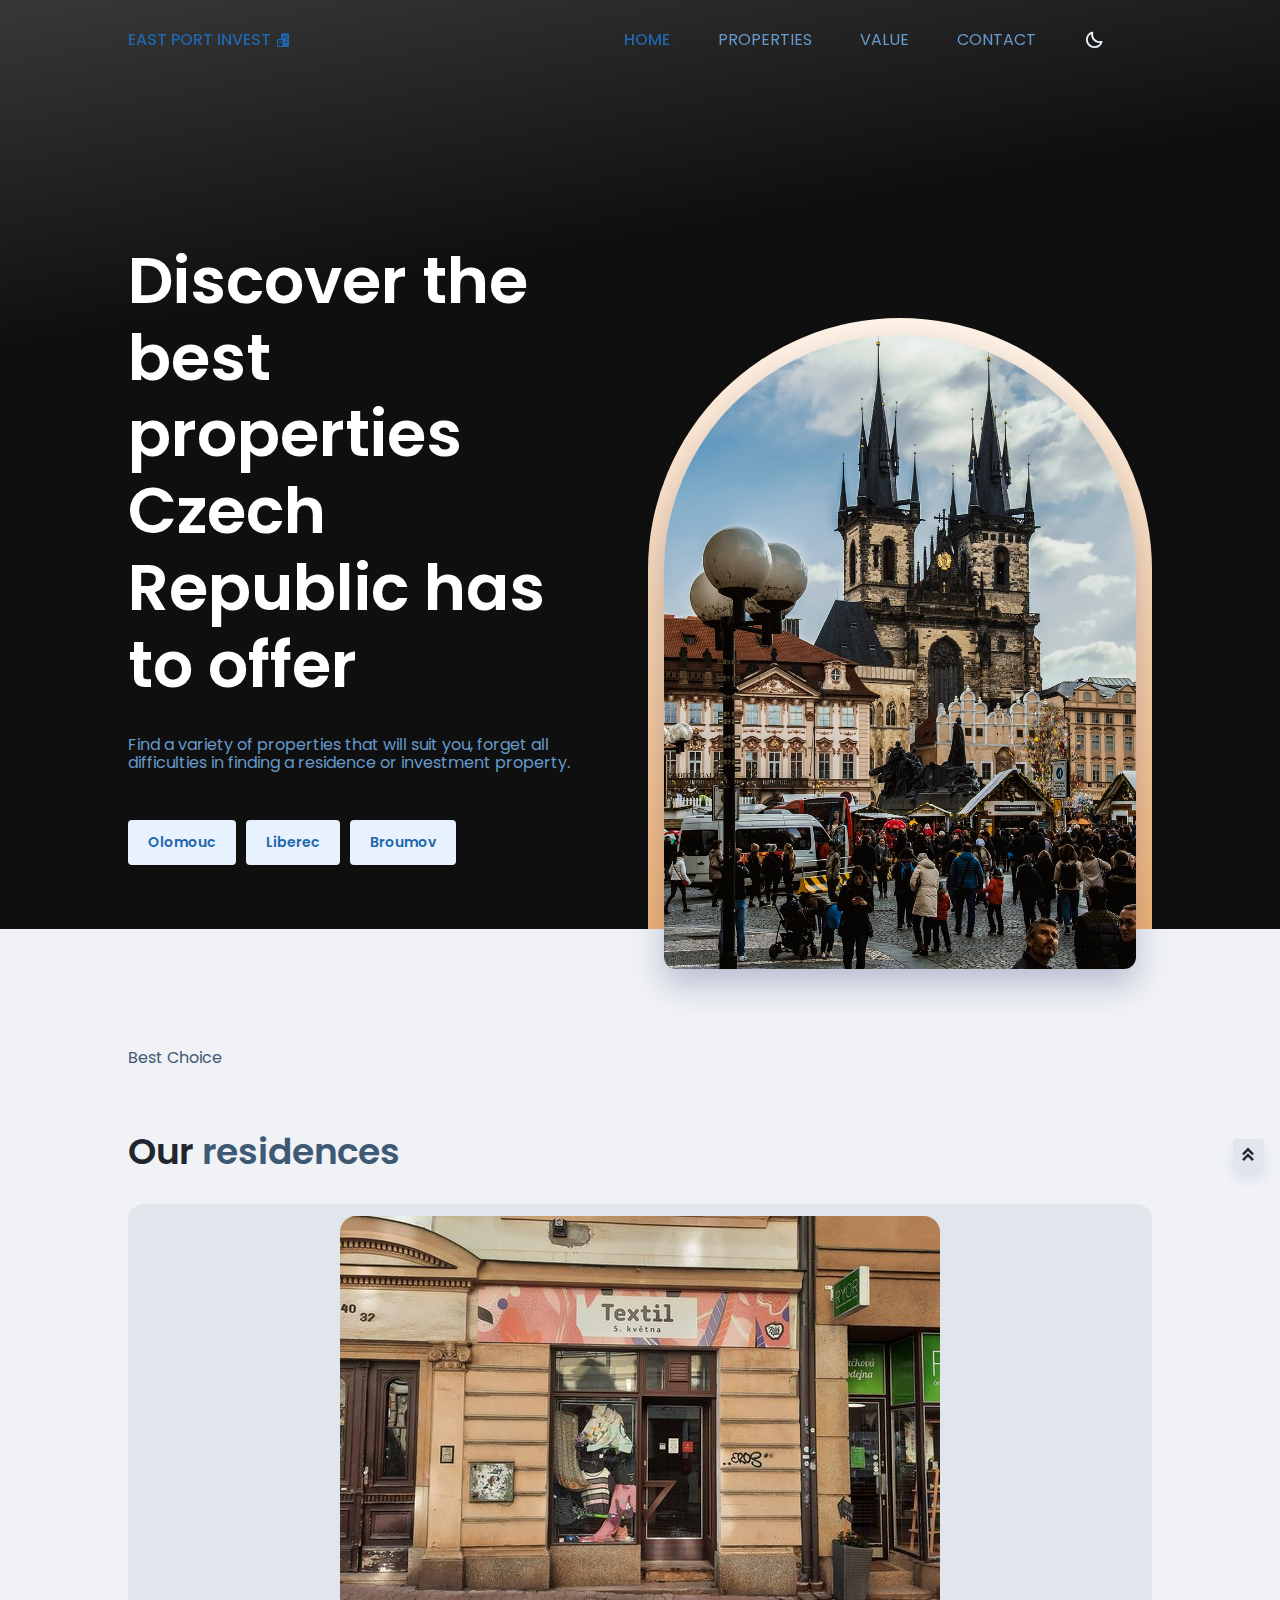
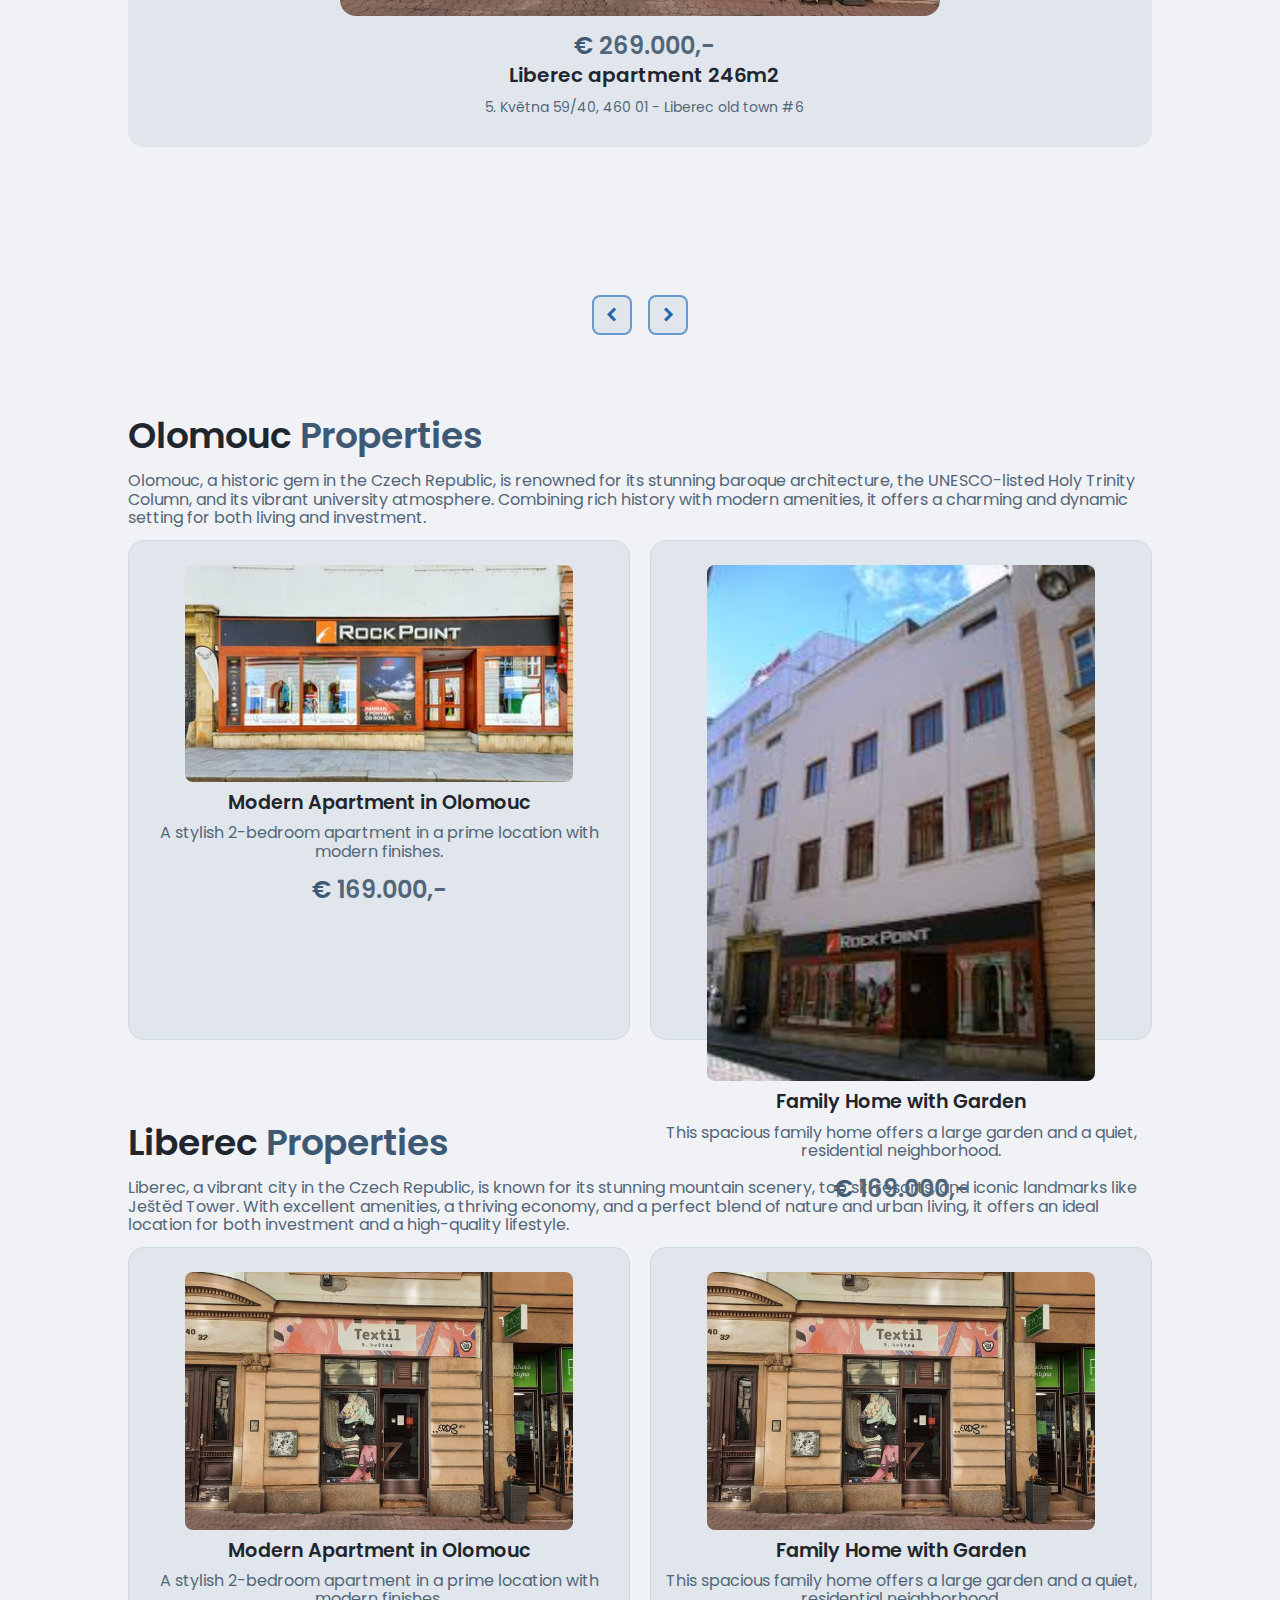
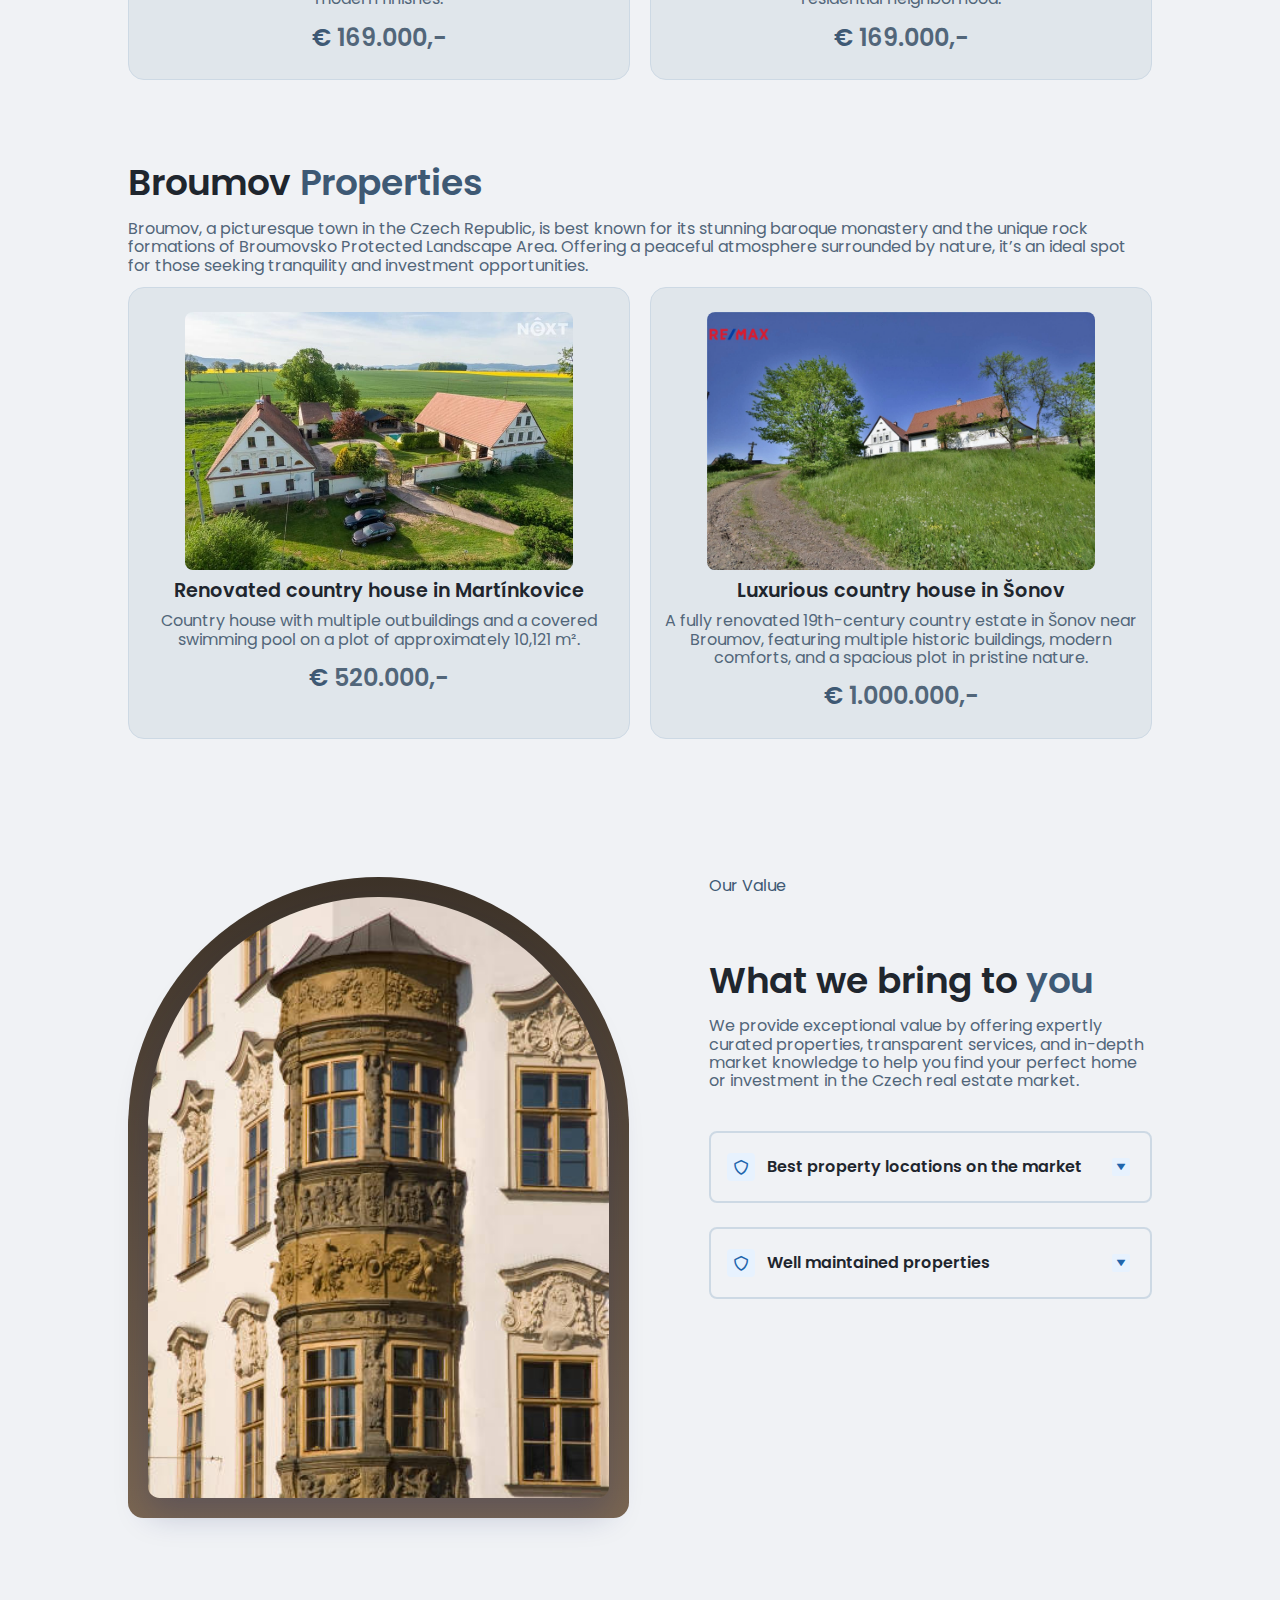
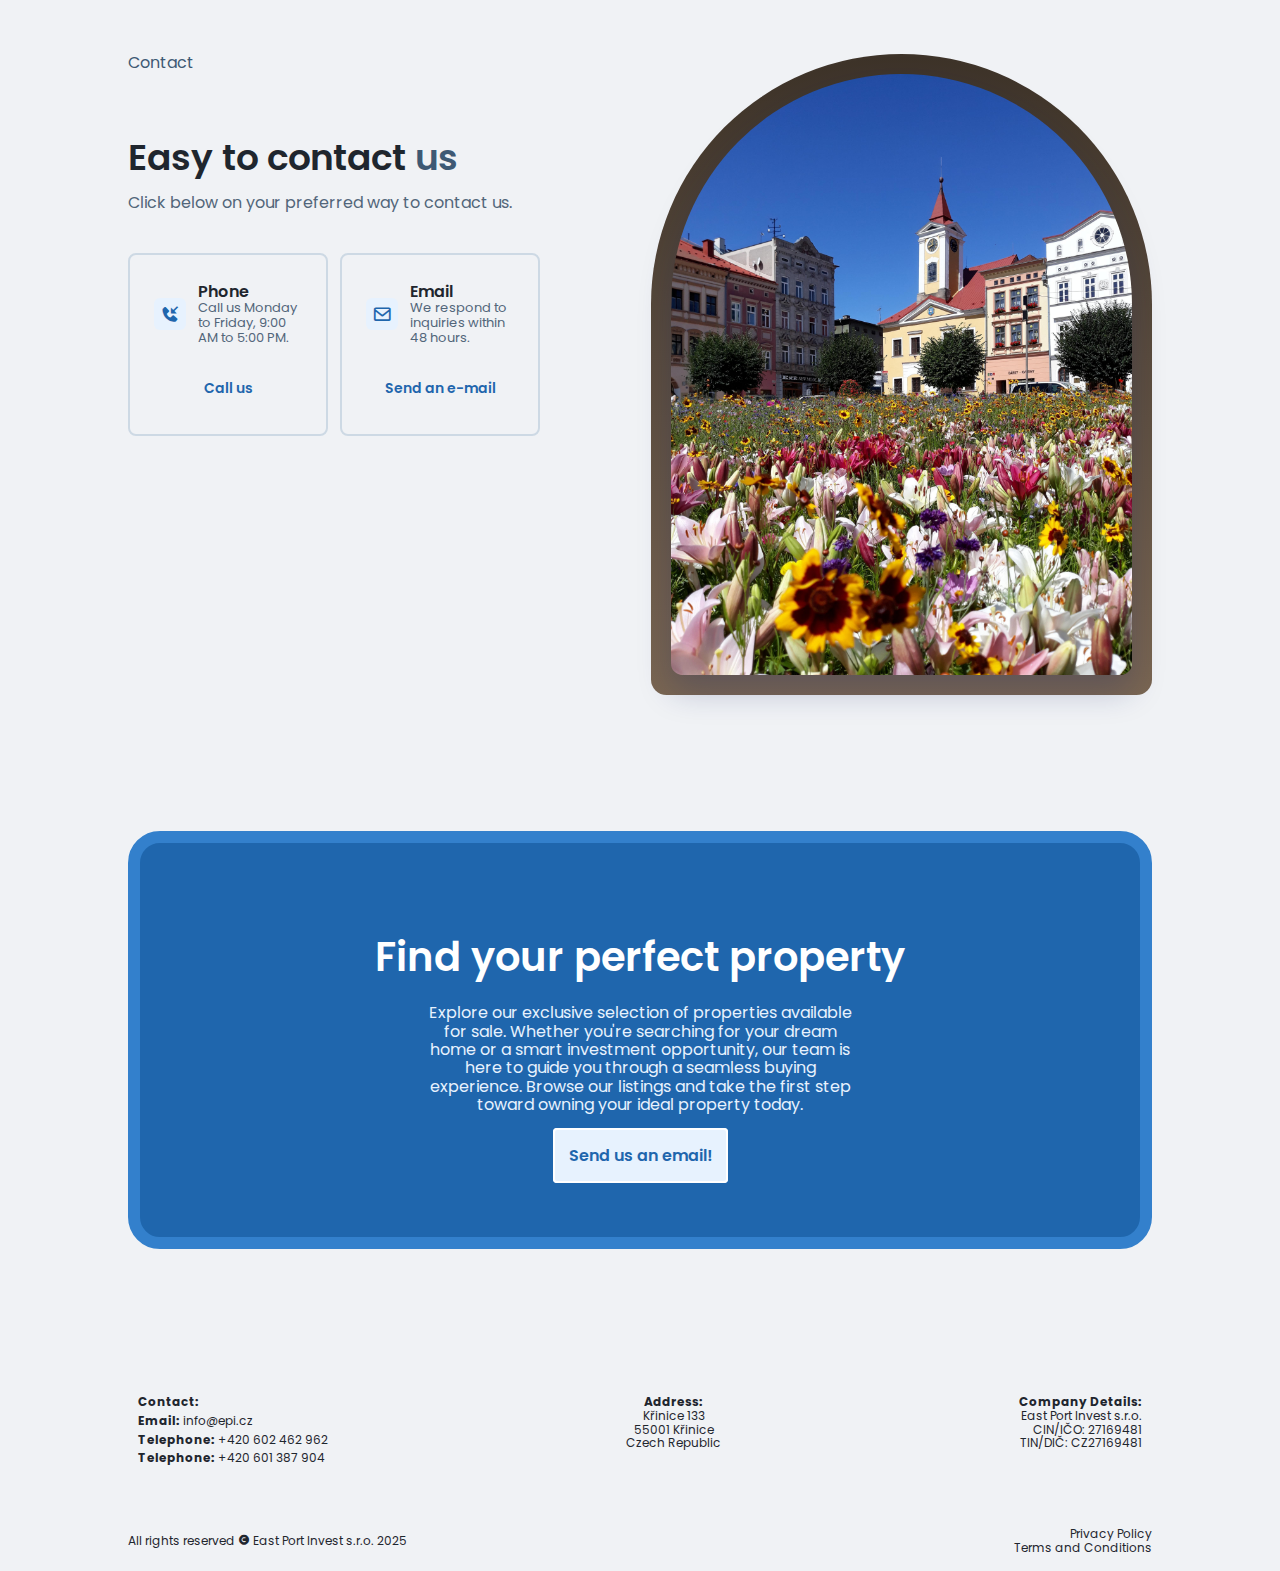
==== index.html @ c3065146 "changed footer" ====
<!DOCTYPE html>
<html lang="en">

<head>
    <meta charset="UTF-8">
    <meta name="viewport" content="width=device-width, initial-scale=1.0">
    <meta http-equiv="X-UA-Compatible" content="ie=edge">
    <meta name="author" content="Danielle Fiene">
    <meta name="description" content="Real estate properties in the Czech Republic.">
    <meta name="keywords" content="real estate, apartments for sale, family homes, commercial properties, Olomouc real estate, Liberec properties, Broumov homes, property listings, buy real estate, property investment, luxury homes, Czech Republic real estate, prime location properties, modern apartments, residential properties">
    <link rel="icon" href="resources/images/favicon.png" type="image/x-icon">
    <link href='https://unpkg.com/boxicons@2.1.4/css/boxicons.min.css' rel='stylesheet'>
    <link rel="stylesheet" href="resources/CSS/swiper.css">
    <link rel="stylesheet" href="https://cdn.jsdelivr.net/npm/swiper@10/swiper-bundle.min.css" />
    <link href="resources/CSS/normalize.css" rel="stylesheet" type="text/css">
    <link rel="stylesheet" href="resources/CSS/style.css" type="text/css">
    <title>East Port Invest s.r.o.</title>
</head>

<body class="">
    <!--header section-->
    <header class="header" id="header">
        <nav class="nav container">
            <a href="" class="nav__logo">East Port Invest<i class='bx bxs-buildings'></i></a>

            <div class="nav__menu">
                <ul class="nav__list">

                    <li class="nav__item">
                        <a href="#home" class="nav__link active-link">
                            <i class='bx bx-home-alt-2'></i>
                            <span>Home</span>
                        </a>
                    </li>

                    <li class="nav__item">
                        <a href="#popular" class="nav__link">
                            <i class='bx bx-building-house'></i>
                            <span>Properties</span>
                        </a>
                    </li>

                    <li class="nav__item">
                        <a href="#value" class="nav__link">
                            <i class='bx bx-star'></i>
                            <span>Value</span>
                        </a>
                    </li>

                    <li class="nav__item">
                        <a href="#contact" class="nav__link">
                            <i class='bx bx-envelope'></i>
                            <span>Contact</span>
                        </a>
                    </li>
                </ul>
            </div>

            <i class="bx bx-moon change-theme" id="theme-button"></i>

        </nav>

    </header>

    <!--main section-->
    <main class="main">
        <!--Home part with nav links-->
        <section class="home section" id="home">
            <div class="home__container container grid">
                <div class="home_data">
                    <h1 class="home__title">
                        Discover the best properties Czech Republic has to offer
                    </h1>
                    <p class="home__description">
                        Find a variety of properties that will suit you, 
                        forget all difficulties in finding a
                        residence or investment property.
                    </p>

                    <!-- Buttons Section -->
                    <div class="home__buttons">
                        <a href="#olomouc-section" class="home__button">Olomouc</a>
                        <a href="#liberec-section" class="home__button">Liberec</a>
                        <a href="#broumov-section" class="home__button">Broumov</a>
                    </div>
                </div>

                <div class="home__images">
                    <div class="home__arch"></div>
                    <div class="home__img">
                        <img src="resources/images/prague.jpg" alt="">
                    </div>
                </div>

            </div>
        </section>

        <!--some real estate-->
        <section class="popular section" id="popular">
            <div class="container">
                <span class="section__subtitle">
                    Best Choice
                </span>
                <h2 class="section__title">
                    Our <span>residences</span>
                </h2>
                <div class="popular__container swiper">
                    <div class="swiper-wrapper">

                        <article class="popular__card swiper-slide">
                            <img class="popular__img" src="resources/images/liberec.jpeg" alt="Liberec apartment">
                            <div class="popular__data">
                                <h2 class="popular__price">
                                    <span>€</span> 269.000,-
                                </h2>
                                <h3 class="popular__title">
                                    Liberec apartment 246m2
                                </h3>
                                <p class="popular__description">
                                    5. Května 59/40, 460 01 - Liberec old town #6
                                </p>
                            </div>
                        </article>

                        <article class="popular__card swiper-slide">
                            <img class="popular__img" src="resources/images/liberec.jpeg" alt="Liberec apartment">
                            <div class="popular__data">
                                <h2 class="popular__price">
                                    <span>€</span>269.000,-
                                </h2>
                                <h3 class="popular__title">
                                    Liberec apartment 246m2
                                </h3>
                                <p class="popular__description">
                                    5. Května 59/40, 460 01 - Liberec old town #9
                                </p>
                            </div>
                        </article>

                        <article class="popular__card swiper-slide">
                            <img class="popular__img" src="resources/images/olomouc aparment.jpg" alt="">
                            <div class="popular__data">
                                <h2 class="popular__price">
                                    <span>€</span> 69.000,-
                                </h2>
                                <h3 class="popular__title">
                                    Olomouc apartment 246m2
                                </h3>
                                <p class="popular__description">
                                    Riegrova 405, 779 00 - Olomouc 9 #23
                                </p>
                            </div>
                        </article>

                        <article class="popular__card swiper-slide">
                            <img class="popular__img" src="resources/images/olomouc store.jpeg" alt="">
                            <div class="popular__data">
                                <h2 class="popular__price">
                                    <span>€</span> 569.000,-
                                </h2>
                                <h3 class="popular__title">
                                    Olomouc commercial property 1246m2
                                </h3>
                                <p class="popular__description">
                                    Riegrova 405, 779 00 - Olomouc 9 #2
                                </p>
                            </div>
                        </article>

                        <article class="popular__card swiper-slide">
                            <img class="popular__img" src="resources/images/Broumov.jpg" alt="">
                            <div class="popular__data">
                                <h2 class="popular__price">
                                    <span>€</span> 169.000,-
                                </h2>
                                <h3 class="popular__title">
                                    Broumov center apartment 146m2
                                </h3>
                                <p class="popular__description">
                                    Malé náměstí 166, 550 01 - Broumov #3
                                </p>
                            </div>
                        </article>

                    </div>
                    <div class="swiper-button-next">
                        <i class='bx bxs-chevron-right'></i>
                    </div>
                    <div class="swiper-button-prev">
                        <i class='bx bxs-chevron-left'></i>
                    </div>
                </div>
            </div>
        </section>

        <!--dedicated section for each location-->
        <section id="olomouc-section" class="city-section">
            <div class="container">
                <h2 class="section__title">
                    Olomouc
                    <span> 
                        Properties
                    </span> 
                </h2>
                <p> Olomouc, a historic gem in the Czech Republic, is renowned for its stunning baroque architecture, 
                    the UNESCO-listed Holy Trinity Column, and its vibrant university atmosphere. 
                    Combining rich history with modern amenities, it offers a charming and dynamic setting for both living and investment.</p>
                
                <div class="property-list">
                    <div class="property-item">
                        <img src="resources/images/olomouc store.jpeg" alt="Property 1">
                        <div class="property-info">
                            <h3 class="popular__title">Modern Apartment in Olomouc</h3>
                            <p >A stylish 2-bedroom apartment in a prime location with modern finishes.</p>
                            <h2 class="popular__price">
                                <span>€</span> 169.000,-
                            </h2>
                        </div>
                    </div>
        
                    <div class="property-item">
                        <img src="resources/images/olomouc aparment.jpg" alt="Property 2">
                        <div class="property-info">
                            <h3 class="popular__title">Family Home with Garden</h3>
                            <p>This spacious family home offers a large garden and a quiet, residential neighborhood.</p>
                            <h2 class="popular__price">
                                <span>€</span> 169.000,-
                            </h2>
                        </div>
                    </div>
                    
                    <!-- More property items -->
                </div>
            </div>
        </section>
        <br>
        <section id="liberec-section" class="city-section">
            <div class="container">
                <h2 class="section__title">
                    Liberec
                    <span> 
                        Properties
                    </span> 
                </h2>
                <p>Liberec, a vibrant city in the Czech Republic, is known for its stunning mountain scenery, top ski resorts, 
                    and iconic landmarks like Ještěd Tower. With excellent amenities, a thriving economy, 
                    and a perfect blend of nature and urban living, it offers an ideal location for both investment and a high-quality lifestyle.</p>
                <div class="property-list">
                    <div class="property-item">
                        <img src="resources/images/liberec.jpeg" alt="Property 1">
                        <div class="property-info">
                            <h3 class="popular__title">Modern Apartment in Olomouc</h3>
                            <p>A stylish 2-bedroom apartment in a prime location with modern finishes.</p>
                            <h2 class="popular__price">
                                <span>€</span> 169.000,-
                            </h2>
                        </div>
                    </div>
        
                    <div class="property-item">
                        <img src="resources/images/liberec.jpeg" alt="Property 2">
                        <div class="property-info">
                            <h3 class="popular__title">Family Home with Garden</h3>
                            <p>This spacious family home offers a large garden and a quiet, residential neighborhood.</p>
                            <h2 class="popular__price">
                                <span>€</span> 169.000,-
                            </h2>
                        </div>
                    </div>
                    
                    <!-- More property items -->
                </div>
            </div>
        </section>
        
        <br>
        <section id="broumov-section" class="city-section">
            <div class="container">
                <h2 class="section__title">
                    Broumov
                    <span> 
                        Properties
                    </span> 
                </h2>
                <p>Broumov, a picturesque town in the Czech Republic, is best known for its stunning baroque monastery and the unique rock formations of Broumovsko Protected Landscape Area. Offering a peaceful atmosphere surrounded by nature, it’s an ideal spot for those seeking tranquility and investment opportunities.</p>
                <div class="property-list">
                    <a href="martinkovice.html" target="_blank" class="property-item" id="item-link">
                        <img src="resources/images/Martinkovice1.jpg" alt="Country house for sale in Martínkovice">
                        <div class="property-info">
                            <h3 class="popular__title">Renovated country house in Martínkovice</h3>
                            <p>Country house with multiple outbuildings and a covered swimming pool on a plot of approximately 10,121 m².</p>
                            <h2 class="popular__price">
                                <span>€</span> 520.000,-
                            </h2>
                        </div>
                    </a>
        
                    <a href="#" target="_blank" class="property-item" id="item-link">
                        <img src="resources/images/sonov 1.webp" alt="Country house for sale in Šonov">
                        <div class="property-info">
                            <h3 class="popular__title">Luxurious country house in Šonov</h3>
                            <p>A fully renovated 19th-century country estate in Šonov near Broumov, featuring multiple historic buildings, modern comforts, and a spacious plot in pristine nature.</p>
                            <h2 class="popular__price">
                                <span>€</span> 1.000.000,-
                            </h2>
                        </div>
                    </a>
                    
                    <!-- More property items -->
                </div>
            </div>
        </section>
        

        <br>
        <!--value-->
        <section class="value section" id="value">
            <div class="value__container container grid">
                <div class="value__images">
                    <div class="value__arch">
                        <div class="value__img">
                            <img src="resources/images/Oriel window.jpg" alt="">
                        </div>
                    </div>
                </div>

                <div class="value__content">
                    <div class="value__data">
                        <span class="section__subtitle">Our Value</span>
                        <h2 class="section__title">What we bring to <span>you</span></h2>
                        <p class="value__description">
                            We provide exceptional value by offering expertly curated properties, 
                            transparent services, and in-depth market knowledge to help you find your perfect 
                            home or investment in the Czech real estate market.
                        </p>
                    </div>

                    <div class="value__accordion">

                        <div class="value__accordion-item">
                            <header class="value__accordion-header">
                                <i class='bx bx-shield value__accordion-icon'></i>
                                <h3 class="value__accordion-title">
                                    Best property locations on the market
                                </h3>
                                <div class="value__accordion-arrow">
                                    <i class='bx bxs-down-arrow'></i>
                                </div>
                            </header>

                            <div class="value__accordion-content">
                                <p class="value__accordion-description">
                                    All our properties are located close to the city center on premium locations
                                    where you will find everything you need
                                </p>
                            </div>
                        </div>

                        <div class="value__accordion-item">
                            <header class="value__accordion-header">
                                <i class='bx bx-shield value__accordion-icon'></i>
                                <h3 class="value__accordion-title">
                                    Well maintained properties
                                </h3>
                                <div class="value__accordion-arrow">
                                    <i class='bx bxs-down-arrow'></i>
                                </div>
                            </header>

                            <div class="value__accordion-content">
                                <p class="value__accordion-description">
                                    Well-maintained properties offering prime value and modern comfort, 
                                    perfect for your next real estate investment!
                                </p>
                            </div>
                        </div>
                    </div>

                </div>

            </div>
        </section>

        <!--contact section -->
        <section class="contact section" id="contact">
            <div class="contact__container container grid">
                <div class="contact__images">
                    <div class="contact__arch">

                    </div>

                    <div class="contact__img">
                        <img src="resources/images/Broumov summer.jpg" alt="">
                    </div>
                </div>

                <div class="contact__content">
                    <div class="contact__data">
                        <span class="section__subtitle">Contact</span>
                        <h2 class="section__title">
                            Easy to contact <span>us</span>
                        </h2>
                        <p class="contact__description">
                            Click below on your preferred way to contact us.
                        </p>
                    </div>

                    <div class="contact__card">
                        <div class="contact__card-box">
                            <div class="contact__card-info">
                                <i class='bx bxs-phone-incoming'></i>
                                <div>
                                    <h3 class="contact__card-title">
                                        Phone
                                    </h3>

                                    <p class="contact__card-description">
                                        Call us Monday to Friday, 9:00 AM to 5:00 PM.
                                    </p>
                                </div>
                            </div>
                            <a href="tel:+420602462962" class="contact__card-button">Call us</a>
                        </div>
                        <div class="contact__card-box">
                            <div class="contact__card-info">
                                <i class='bx bx-envelope'></i>
                                <div>
                                    <h3 class="contact__card-title">
                                        Email
                                    </h3>

                                    <p class="contact__card-description">
                                        We respond to inquiries within 48 hours.
                                    </p>
                                </div>
                            </div>
                                <a href="mailto:kerestesi.strakapoud@seznam.cz" class="contact__card-button">Send an e-mail</a>
                        </div>
                    </div>
                </div>
            </div>
        </section>

        <!--subsribe or call to action button-->
        <section class="subscribe section">
            <div class="subscribe__container container">
                <h1 class="subscribe__title">
                    Find your perfect property
                </h1>
                <p class="subscribe__description">
                    Explore our exclusive selection of properties available for sale. 
                    Whether you're searching for your dream home or a smart investment opportunity, 
                    our team is here to guide you through a seamless buying experience. 
                    Browse our listings and take the first step toward owning your ideal property today. </p>
                <a href="mailto:kerestesi.strakapoud@seznam.cz" class="subscribe__button">
                    Send us an email!
                </a>

            </div>
        </section>
    </main>

            <!--==================== LOGOS ====================-->
            <!-- <section class="logos section">
                <div class="logos__container container grid">
                    <div class="logos__img">
                        <img src="assets/img/logo1.png" alt="">
                    </div>
                    <div class="logos__img">
                        <img src="assets/img/logo2.png" alt="">
                    </div>
                    <div class="logos__img">
                        <img src="assets/img/logo3.png" alt="">
                    </div>
                    <div class="logos__img">
                        <img src="assets/img/logo4.png" alt="">
                    </div>
                </div>
            </section> -->

    <!--footer section-->
  <!--  <footer class="footer section">
        <div class="footer__container container">
            <!-- <div class="links__intro">
                <a href="" class="footer__logo">
                    <i class='bx bxs-building-house bx-flashing' ></i>
                </a>
                <p class="footer__description">
                    Stay in touch
                </p>
            </div> -->

           <!-- <div class="footer__content">

                <div>
                    <h3 class="footer__title">
                        About US
                    </h3>

                    <ul class="footer__links">
                        <li>
                            <a href="" class="footer__link popup-enabled">About Our Company</a>
                        </li>

                        <li>
                            <a href="" class="footer__link popup-enabled">Our Story</a>
                        </li>

                        <li>
                            <a href="" class="footer__link popup-enabled">Testimonials</a>
                        </li>
                    </ul>
                </div>

                <div>
                    <h3 class="footer__title">
                        Features
                    </h3>

                    <ul class="footer__links">
                        <li>
                            <a href="" class="footer__link popup-enabled">Key Features</a>
                        </li>

                        <li>
                            <a href="" class="footer__link popup-enabled">Financing Options</a>
                        </li>

                        <li>
                            <a href="" class="footer__link popup-enabled">Property Management</a>
                        </li>
                    </ul>
                </div>

                <div>
                    <h3 class="footer__title">
                        Our History
                    </h3>

                    <ul class="footer__links">
                        <li>
                            <a href="" class="footer__link popup-enabled">Milestones</a>
                        </li>

                        <li>
                            <a href="" class="footer__link popup-enabled">Partnerships</a>
                        </li>

                        <li>
                            <a href="" class="footer__link popup-enabled">Achievements</a>
                        </li>
                    </ul>
                </div>
            </div>
        </div>

        <div class="social">
            <h3 class="footer__title">
                Follow us
            </h3>

            <ul class="footer__social">
                <a href="" class="footer__social-link popup-enabled" target="_blank">
                    <i class='bx bxl-twitter'></i>
                </a>
                <a href="" class="footer__social-link popup-enabled" target="_blank">
                    <i class='bx bxl-facebook-circle'></i>
                </a>
                <a href="" class="footer__social-link popup-enabled" target="_blank">
                    <i class='bx bxl-pinterest'></i>
                </a>
                <a href="" class="footer__social-link popup-enabled" target="_blank">
                    <i class='bx bxl-instagram-alt'></i>
                </a>
            </ul>
        </div>

        <div class="footer__info container">
            <span class="footer__copy">
                All rights reserved <i class='bx bxs-copyright'></i> East Port Invest s.r.o. 2025
            </span>

            <div class="footer__privacy">
                <a href="#" class='popup-enabled'>Terms & conditions</a>
                <a href="#" class='popup-enabled'>Privacy Policy</a>
            </div>
        </div>

    </footer>
-->

    <!-- Footer Section -->
<footer class="footer section container">
    <div class="footer__info">
        <!-- Left Column: Contact Info -->
        <div class="footer__left">
            <span class="footer__copy"><strong>Contact:</strong><br>
            <a href="mailto:info@epi.cz"><strong>Email:</strong> info@epi.cz</a>
            <a href="tel:+420602462962"><strong>Telephone:</strong> +420 602 462 962</a>
            <a href="tel:+420601387904"><strong>Telephone:</strong> +420 601 387 904</a>
            </span>
        </div>

        <!-- Center Column: Address -->
        <div class="footer__center">
            <span class="footer__company"><strong>Address:</strong><br>
                Křinice 133<br>
                55001 Křinice<br>
                Czech Republic<br>
            </span>
        </div>

        <!-- Right Column: Company Details -->
        <div class="footer__right">
            <span class="footer__company"><strong>Company Details:</strong><br>
                East Port Invest s.r.o.<br>
                CIN/IČO: 27169481<br>
                TIN/DIČ: CZ27169481<br>
            </span>
        </div>
    </div>

    <!-- Footer Legal Links -->
    <div class="footer__legal-links">
        <span class="footer__copyright">
            All rights reserved <i class='bx bxs-copyright'></i> East Port Invest s.r.o. 2025
        </span>
        <div class="footer__legal-links-right">
            <a href="./resources/PDF/Privacy Policy EPI.pdf" target="_blank">Privacy Policy</a> 
            <a href="./resources/PDF/Terms and Conditions EPI.pdf" target="_blank">Terms and Conditions</a>
        </div>
    </div>
</footer>

    <!-- scroll thing to go up -->
    <a href="" class="scrollup" id="scroll-up">
        <i class='bx bxs-chevrons-up'></i>
    </a>

    <!-- revealing the scroll -->
    <script src=""></script>

    <!-- swiper bundle-->
    <script src="resources/JS/swiper.js"></script>

    <script src="https://cdn.jsdelivr.net/npm/swiper@10/swiper-bundle.min.js"></script>


    <!--js-->
    <script src="resources/JS/main.js"></script>
</body>

</html>
---- resources/CSS/style.css ----
/*=============== GOOGLE FONTS ===============*/
@import url("https://fonts.googleapis.com/css2?family=Poppins:wght@400;500;600&display=swap");

/*=============== VARIABLES CSS ===============*/
:root {
  --header-height: 3.5rem;

  --first-color: hsl(210, 70%, 40%); /* Deep blue for trust and professionalism */
  --first-color-alt: hsl(210, 70%, 30%); /* Darker blue for contrast */
  --first-color-light: hsl(210, 60%, 50%); /* Softer blue for accents */
  --first-color-lighten: hsl(210, 90%, 95%); /* Very light blue for background highlights */
  --second-color: hsl(210, 30%, 35%); /* Warm neutral for balance */
  --title-color: hsl(210, 20%, 15%); /* Strong, dark text for readability */
  --text-color: hsl(210, 20%, 40%); /* Muted text color for balance */
  --text-color-light: hsl(210, 50%, 60%); /* Softer blue for secondary text */
  --border-color: hsl(210, 30%, 85%); /* Subtle contrast for dividers */
  --body-color: hsl(210, 20%, 95%); /* Soft background for a clean layout */
  --container-color: hsl(210, 20%, 90%); /* Light neutral for sections */


  /*========== Font and typography ==========*/
  /*.5rem = 8px | 1rem = 16px ...*/
  --body-font: 'Poppins', sans-serif;
  --biggest-font-size: 2.25rem;
  --h1-font-size: 1.5rem;
  --h2-font-size: 1.25rem;
  --h3-font-size: 1rem;
  --normal-font-size: .938rem;
  --small-font-size: .813rem;
  --smaller-font-size: .75rem;

  /*========== Font weight ==========*/
  --font-medium: 500;
  --font-semi-bold: 600;

  /*========== z index ==========*/
  --z-tooltip: 10;
  --z-fixed: 100;
}

/* Responsive typography */
@media screen and (min-width: 1024px) {
  :root {
    --biggest-font-size: 4rem;
    --h1-font-size: 2.25rem;
    --h2-font-size: 1.5rem;
    --h3-font-size: 1.25rem;
    --normal-font-size: 1rem;
    --small-font-size: .875rem;
    --smaller-font-size: .813rem;
  }
}

/*=============== BASE ===============*/
* {
  box-sizing: border-box;
  padding: 0;
  margin: 0;
}

html {
  scroll-behavior: smooth;
}

body {
  font-family: var(--body-font);
  font-size: var(--normal-font-size);
  background-color: var(--body-color);
  color: var(--text-color);
  transition: 3s;
}

h1,
h2,
h3 {
  color: var(--title-color);
  font-weight: var(--font-semi-bold);
}

ul {
  list-style: none;
}

a {
  text-decoration: none;
  transition: .3s;
}

a:hover {
  text-decoration: underline;
}

img {
  max-width: 100%;
  height: auto;
}

input,
button {
  font-family: var(--body-font);
  outline: none;
  border: none;
}

/*=============== THEME ===============*/
.change-theme {
  font-size: 1.25rem;
  color: #fff;
  cursor: pointer;
  transition: .3s;
}

.change-theme:hover {
  color: var(--first-color);
}

/*========== Variables Dark theme ==========*/
body.dark-theme {

  --first-color: hsl(210, 70%, 55%); /* Vibrant blue for contrast */
  --second-color: hsl(210, 30%, 35%); /* Muted deep blue for accents */
  --title-color: hsl(210, 10%, 90%); /* Light text for readability */
  --text-color: hsl(210, 10%, 65%); /* Softer muted text */
  --border-color: hsl(210, 15%, 25%); /* Subtle border contrast */
  --body-color: hsl(210, 12%, 10%); /* Deep, modern dark background */
  --container-color: hsl(210, 15%, 14%); /* Slightly lighter than body for sections */


}

/*========== 
    Color changes in some parts of 
    the website, in dark theme 
==========*/

.dark-theme .home__search,
.dark-theme .swiper-button-prev {
  border: 3px solid var(--second-color);
}
.dark-theme .swiper-button-next {
  border: 3px solid var(--second-color);
}

.dark-theme .swiper-button-prev:hover {
  color: #fff;
  border: 3px solid var(--first-color);
}

.dark-theme .swiper-button-next:hover {
  color: #fff;
  border: 3px solid var(--first-color);
}

.dark-theme #theme-button.bx-sun {
  color: #FDB813;
}

body:not(.dark-theme) #theme-button.bx-moon {
  color: #eaf4fc;
}

.dark-theme .home__arch,
.dark-theme .value__arch,
.dark-theme .contact__arch {
  background: linear-gradient(180deg, hsl(30, 20%, 20%) 0%, hsl(30, 20%, 40%) 100%);  
}

.dark-theme .nav__menu,
.dark-theme .home__img,
.dark-theme .popular__card:hover,
.dark-theme .value__img,
.dark-theme .accordion-open,
.dark-theme .accordion-open .value__accordion-icon,
.dark-theme .accordion-open .value__accordion-arrow,
.dark-theme .contact__img,
.dark-theme .contact__card-box:hover,
.dark-theme .scrollup {
  box-shadow: none;
}

.dark-theme .value__arch,
.dark-theme .value__accordion-icon,
.dark-theme .value__accordion-arrow,
.dark-theme .contact__arch,
.dark-theme .contact__card i,
.dark-theme .contact__card-button,
.dark-theme .subscribe__container {
  background-color: var(--container-color);
}

.dark-theme .subscribe__container {
  border: 6px solid var(--border-color);
}

.dark-theme .subscribe__description {
  color: var(--text-color);
}

.dark-theme::-webkit-scrollbar {
  background-color: hsl(228, 4%, 15%);
}

.dark-theme::-webkit-scrollbar-thumb {
  background-color: hsl(228, 4%, 25%);
}

.dark-theme::-webkit-scrollbar-thumb:hover {
  background-color: hsl(228, 4%, 35%);
}

/*=============== REUSABLE CSS CLASSES ===============*/
.container {
  max-width: 1024px;
  margin-left: 1.5rem;
  margin-right: 1.5rem;
}

.grid {
  display: grid;
}

.section {
  padding: 4.5rem 0 2rem;
}

.section__title {
  font-size: var(--h2-font-size);
  margin-bottom: 1rem;
  margin-top: 4rem;
}

.section__title span {
  color: var(--second-color);
}

.section__subtitle {
  display: block;
  font-size: var(--small-font-size);
  color: var(--second-color);
}

.main {
  overflow: hidden;
}

/*=============== HEADER & NAV ===============*/
.header {
  position: fixed;
  top: 0;
  left: 0;
  width: 100%;
  background: transparent;
  z-index: var(--z-fixed);
  transition: .4s;
}

nav {
  height: var(--header-height);
  display: flex;
  justify-content: space-between;
  align-items: center;
  text-transform: uppercase;
}

.nav__logo {
  color: var(--first-color);
  display: inline-flex;
  align-items: center;
  column-gap: .25rem;
  font-weight: var(--font-medium);
  transition: .3s;
}

.nav__logo i {
  font-size: 1rem;
}

.nav__logo:hover {
  text-decoration: none;
}

@media screen and (max-width:1023px) {
  .nav__menu {
    position: fixed;
    bottom: 2rem;
    background-color: var(--container-color);
    box-shadow: 0 8px 24px hsla(228, 66%, 45%, .15);
    width: 90%;
    left: 0;
    right: 0;
    margin: 0 auto;
    padding: 1.3rem 3rem;
    border-radius: 1.25rem;
    transition: .4s;
  }

  .nav__list {
    display: flex;
    justify-content: space-between;
    align-items: center;
  }

  .nav__link {
    color: var(--text-color);
    display: flex;
    padding: 0.5rem;
    border-radius: 50%;
  }

  .nav__link i {
    font-size: 1.25rem;
  }

  .nav__link span {
    display: none;
  }
}

/* Change background header */
/*
.scroll-header {
  background-color: var(--body-color);
  box-shadow: 0 1px 4px hsla(228, 4%, 15%, .1);
}

.scroll-header .nav__logo {
  color: var(--first-color);
}

.scroll-header .change-theme {
  color: var(--title-color);
}
  */

/* Active link */
.active-link {
  background: linear-gradient(101deg, hsl(30, 70%, 53%), hsl(30, 70%, 47%));
  color: #fff;
  box-shadow: 0 4px 8px hsla(228, 66%, 45%, .25);
}

/*=============== HOME ===============*/
.home {
  background: linear-gradient(170deg, hsl(0, 0%, 22%) 0%, hsl(0, 0%, 6%)30%);
  padding-bottom: 0;
}

.home__container {
  padding-top: 4rem;
  padding-bottom: 4rem;
  row-gap: 3.5rem;
}

.home__title,
.home__value-number {
  color: #fff;
}

.home__title {
  font-size: var(--biggest-font-size);
  line-height: 120%;
  margin-bottom: 1.25rem;
}

.home__description {
  color: var(--text-color-light);
  margin-bottom: 2rem;
}
/*
.home__search {
  background-color: var(--body-color);
  padding: .35rem .35rem .35rem .75rem;
  display: flex;
  align-items: center;
  border-radius: 0.75rem;
  border: 3px solid var(--text-color-light);
  margin-bottom: 2rem;
}

.home__search i {
  font-size: 1.25rem;
  color: var(--first-color);
}

.home__search-input {
  width: 90%;
  background-color: var(--body-color);
  color: var(--text-color);
  margin: 0 .5rem;
}

.home__search-input::placeholder {
  color: var(--text-color-light);
}

.home__value {
  display: flex;
  column-gap: 2.5rem;
}

.home__value-number {
  font-size: var(--h1-font-size);
  font-weight: var(--font-medium);
}

.home__value-number span {
  color: var(--second-color);
}

.home__value-description {
  display: flex;
  color: var(--text-color-light);
  font-size: var(--smaller-font-size);
}
  */

  /* Home Buttons Section */
.home__buttons {
  display: flex;
  gap: 10px; /* Space between buttons */
  margin-top: 20px; /* Space from the title and description */
}

.home__button {
  display: flex;
  align-items: center;
  font-size: var(--small-font-size);
  padding: 14px 20px;
  border-radius: .25rem;
  background: var(--first-color-lighten);
  color: var(--first-color);
  font-weight: var(--font-semi-bold);
  box-shadow: none;
  transition: all .4s ease;
  justify-content: center;
  border: none;
  cursor: pointer;
}

.home__button:hover {
  background-color: var(--first-color);
  color: #fff;
  text-decoration: none;
}

.home__button:focus {
  outline: none;
}

.home__images {
  position: relative;
  display: flex;
  justify-content: center;
  bottom: -4rem;
}

.home__arch {
  width: 265px;
  height: 284px;
  background: linear-gradient(180deg, hsl(30, 90%, 95%) 0%, hsl(30, 80%, 70%) 100%);
  border-radius: 135px 135px 0 0;
}

.home__img {
  position: absolute;
  width: 250px;
  height: 300px;
  overflow: hidden;
  border-radius: 125px 125px 12px 12px;
  display: inline-flex;
  align-items: flex-end;
  bottom: -1.5rem;
  box-shadow: 0 16px 32px hsla(228, 66%, 25%, .25);
}

/*=============== BUTTON ===============*/
.button {
  display: inline-block;
  background: linear-gradient(101deg, hsl(30, 70%, 53%), hsl(30, 70%, 47%));
  color: #fff;
  padding: 14px;
  border-radius: 0.5rem;
  font-size: var(--normal-font-size);
  font-weight: var(--font-medium);
  box-shadow: 0 4px 8px hsla(228, 66%, 45%, .25);
  transition: .3s;
  cursor: pointer;
}

.button:hover {
  box-shadow: 0 4px 12px hsla(228, 66%, 25%, .25);
}

/* .nav__button {
  display: none;
} */

/*=============== LOGOS ===============*/
/*
.logos__container {
  padding-top: 2rem; 
  grid-template-columns: repeat(2, 1fr);
  gap: 3rem 2rem;
}

.logos__img {
  text-align: center;
}

.logos__img img {
  height: 60px;
  opacity: .2;
  transition: .3s;
}

.logos__img img:hover {
  opacity: .8;
}*/

/*=============== POPULAR ===============*/
.popular__container {
  padding: 1rem 0 1.5rem;
}

.popular__card {
  display: flex;
  flex-direction: column;
  align-items: center;
  text-align: center;
  width: 290px;
  padding: 1.5rem 0.5rem;
  border-radius: 1rem;
  margin: 0 auto;
  transition: 0.4s;
  background-color: var(--container-color); 
  cursor: pointer;
}

.popular__img {
  border-radius: 1rem;
  margin-bottom: 1rem;
  max-height: 60vh;
}

.popular__data {
  padding: 0 1rem 0 0.5rem;
}

.popular__price {
  font-size: var(--h2-font-size);
  color: var(--text-color);
  margin-bottom: 0.25rem;
  /* text-align: center; */

}

.popular__price span {
  color: var(--second-color);
  
}

.popular__title {
  font-size: var(--h3-font-size);
  margin-bottom: 0.75rem;
  /* text-align: center; */

}

.popular__description {
  /* text-align: center; */
  font-size: var(--small-font-size);
}

.popular__card:hover {
  box-shadow: 0 12px 16px hsla(228, 66%, 45%, .1);
}

/* Swiper class */
.swiper-wrapper {
  margin-bottom: 1.5rem;
}

.swiper-button-prev::after,
.swiper-button-next::after {
  content: '';
}

.swiper-button-next,
.swiper-button-prev {
  top: initial;
  bottom: 0;
  width: initial;
  height: initial;
  background-color: var(--container-color);
  border: 2px solid var(--text-color-light);
  padding: 6px;
  border-radius: .5rem;
  font-size: 1.5rem;
  color: var(--first-color);
  transition: 0.4s;
}

.swiper-button-prev {
  left: calc(50% - 3rem);
}

.swiper-button-next {
  right: calc(50% - 3rem);
}

.swiper-button-next:hover {
  background-color: var(--second-color);
  color: var(--first-color-lighten);
}

.swiper-button-prev:hover {
  background-color: var(--second-color);
  color: var(--first-color-lighten);
}

/* dedicated section for the properties, list */
/* Container for the property items */
.property-list {
  display: flex;
  flex-wrap: wrap; 
  gap: 20px;
  justify-content: space-between;
  margin-top: 0.75rem;
}

/* Each individual property item */
.property-item {
  flex: 1 1 300px;
  max-height: 500px;
  display: flex;
  flex-direction: column;
  align-items: center;
  text-align: center;
  border: 1px solid var(--border-color);
  padding: 1.5rem 0.5rem;
  border-radius: 1rem;
  margin: 0 auto;
  transition: 0.4s;
  background-color: var(--container-color);
}

.property-item:hover {
  box-shadow: 0 12px 16px hsla(228, 66%, 45%, .1);
  cursor: pointer;
}

/* Image styling */
.property-item img {
  width: 80%;
  height: auto;
  border-radius: 8px;
}
 #item-link:hover {
  text-decoration: none;
 }
 

/* Styling for the text inside each property */
.property-info {
  text-align: center;
  margin-top: 10px;
}

.property-info h3 {
  font-size: 1.2em;
  color: var(--title-color);
  margin-bottom: 10px;
}

.property-info p {
  color: var(--text-color);
  font-size: 1em;
  margin-bottom: 15px;
}

.property-info .price {
  font-size: 1.5em;
  font-weight: var(--font-semi-bold);
  color: var(--first-color);
}


/*=============== VALUE ===============*/
.value__container {
  row-gap: 3rem;
}

.value__images {
  position: relative;
  display: flex;
  justify-content: center;
}

.value__arch {
  width: 266px;
  height: 316px;
  background: linear-gradient(180deg, hsl(30, 20%, 20%) 0%, hsl(30, 20%, 40%) 100%);
  border-radius: 135px 135px 16px 16px;
}

.value__img {
  position: absolute;
  width: 250px;
  height: 300px;
  overflow: hidden;
  border-radius: 125px 125px 12px 12px;
  inset: 0;
  margin: auto;
  box-shadow: 0 16px 32px hsla(228, 66%, 25%, .25);
}

.value__description {
  font-size: var(--small-font-size);
  margin-bottom: 2rem;
}

.value__accordion {
  display: grid;
  row-gap: 1.5rem;
}

.value__accordion-item {
  background-color: var(--body-color);
  border: 2px solid var(--border-color);
  border-radius: .5rem;
  padding: 1rem .75rem;
}

.value__accordion-header {
  display: flex;
  align-items: center;
  cursor: pointer;
}

.value__accordion-icon {
  background-color: var(--first-color-lighten);
  padding: 5px;
  border-radius: .25rem;
  font-size: 18px;
  color: var(--first-color);
  margin-right: .75rem;
  transition: .3s;
}

.value__accordion-title {
  font-size: var(--small-font-size);
}

.value__accordion-arrow {
  display: inline-flex;
  background-color: var(--first-color-lighten);
  padding: .25rem;
  color: var(--first-color);
  border-radius: 2px;
  font-size: 10px;
  margin-left: auto;
  transition: .3s;
}

.value__accordion-arrow i {
  transition: .4s;
}

.value__accordion-description {
  font-size: var(--smaller-font-size);
  padding: 1.25rem 2.5rem 0 2.75rem;
}

.value__accordion-content {
  overflow: hidden;
  height: 0;
  transition: all 0.3s ease;
}

.accordion-open {
  box-shadow: 0 12px 32px hsla(228, 66%, 45%, .1);
  transition: .4s;
}

.accordion-open .value__accordion-icon {
  box-shadow: 0 4px 4px hsla(228, 66%, 45%, .1);
}

.accordion-open .value__accordion-arrow {
  box-shadow: 0 2px 4px hsla(228, 66%, 45%, .1);
}

.accordion-open .value__accordion-arrow i {
  transition: 0.3s;
  transition: rotate(-180deg);
}

/*=============== CONTACT ===============*/
.contact__container {
  row-gap: 2rem;
}

.contact__images {
  position: relative;
  display: flex;
  justify-content: center;
}

.contact__arch {
  width: 266px;
  height: 316px;
  background: linear-gradient(180deg, hsl(30, 20%, 20%) 0%, hsl(30, 20%, 40%) 100%);
  border-radius: 135px 135px 16px 16px;
}

.contact__img {
  position: absolute;
  width: 250px;
  height: 300px;
  overflow: hidden;
  border-radius: 125px 125px 12px 12px;
  inset: 0;
  margin: auto;
  box-shadow: 0 16px 32px hsla(228, 66%, 25%, .25);
}

.contact__description {
  font-size: var(--small-font-size);
  margin-bottom: 2.5rem;
}

.contact__card {
  display: grid;
  grid-template-columns: repeat(2, 1fr);
  gap: 1.25rem .75rem;
}

.contact__card-box {
  background-color: var(--body-color);
  border: 2px solid var(--border-color);
  padding: 1.25rem .75rem;
  border-radius: .5rem;
  transition: .3s;
}

.contact__card-info {
  display: flex;
  align-items: center;
  column-gap: .75rem;
  margin-bottom: 1.25rem;
}

.contact__card i {
  padding: 6px;
  background-color: var(--first-color-lighten);
  border-radius: 6px;
  font-size: 1.25rem;
  color: var(--first-color);
}

.contact__card-title {
  font-size: var(--normal-font-size);
}

.contact__card-description {
  font-size: var(--smaller-font-size);
}

.contact__card-button {
  display: flex;
  align-items: center;
  font-size: var(--small-font-size);
  padding: 14px 14px;
  border-radius: .25rem;
  background: var(--body-color);
  color: var(--first-color);
  font-weight: var(--font-semi-bold);
  box-shadow: none;
  transition: all .4s ease;
  justify-content: center;
}

.contact__card-button:hover {
  background-color: var(--first-color);
  color: #fff;
  text-decoration: none;
}

.contact__card-box:hover {
  box-shadow: 0 8px 24px hsla(228, 66%, 45%, .1);
}

/*=============== SUBSCRIBE ===============*/
.subscribe {
  padding: 2.5rem 0;
}

.subscribe__container {
  background-color: var(--first-color);
  padding: 3rem 2rem;
  border-radius: 1.25rem;
  border: 6px solid var(--first-color-light);
  text-align: center;
}

.subscribe__title {
  font-size: var(--h2-font-size);
  color: #fff;
  margin-bottom: 1rem;
}

.subscribe__description {
  color: var(--first-color-lighten);
  font-size: var(--small-font-size);
  margin-bottom: 2rem;
}

.subscribe__button {
  border: 2px solid #fff;
  background: var(--first-color-lighten);
  font-size: var(--small-font-size);
  padding: 14px 14px;
  border-radius: 0.25rem;
  color: var(--first-color);
  font-weight: var(--font-semi-bold);
  box-shadow: none;
  transition: all .4s ease;
}

.subscribe__button:hover {
  background-color: var(--first-color-light);
  color: #fff;
  text-decoration: none;
}

/*=============== FOOTER ===============*/
/*=============== 
.footer__container {
  row-gap: 2.5rem;
}

.footer__logo {
  color: var(--first-color);
  font-size: var(--h3-font-size);
  font-weight: var(--font-semi-bold);
  display: inline-flex;
  align-items: center;
  column-gap: .25rem;
  margin-bottom: .75rem;
}

.footer__logo i {
  font-size: 4rem;
}

.footer__description,
.footer__link {
  font-size: var(--small-font-size);
  font-weight: var(--font-medium);
}

.footer__content,
.footer__links {
  display: grid;
}

.footer__content {
  display: flex;
  justify-content: space-evenly;
  margin: auto;
}

.footer__title {
  font-size: var(--h3-font-size);
  margin-bottom: 1rem;
}

.footer__links {
  row-gap: .5rem;
}

.footer__link {
  color: var(--text-color);
  transition: .3s;
}

.footer__link:hover {
  color: var(--title-color);
}

.social {
  margin: 2rem;
  display: flex;
  justify-content: center;
  align-items: center;
  flex-direction: column;
}

.footer__social {
  display: flex;
  justify-content: center;
  text-align: center;
  column-gap: 1rem;
}

.footer__social-link {
  font-size: 1.75rem;
  color: var(--text-color);
  transition: .3s;
}

.footer__social-link:hover {
  color: var(--title-color);
}

.footer__info,
.footer__privacy {
  display: flex;
}

.footer__info {
  padding-bottom: 6rem;
  margin-top: 1rem;
  flex-direction: column;
  text-align: center;
  row-gap: 1.5rem;
}

.footer__copy,
.footer__privacy a {
  font-size: var(--small-font-size);
  font-weight: var(--font-medium);
  color: var(--text-color);
  transition: .3s;
}

.footer__privacy {
  justify-content: center;
  column-gap: 1.25rem;
}

.footer__privacy a:hover {
  color: var(--title-color);
}
==============*/

/*=============== FOOTER ===============*/

.footer {
  padding: 30px 20px;
  font-size: 14px;
  color: var(--title-color);
}

.footer a {
  color: var(--title-color);
  display: block;
}

.footer__info {
  display: flex;
  justify-content: space-around;
  flex-wrap: wrap;
  font-size: 12px;
  gap: 20px;
  width: 100%;
}

.footer__left,
.footer__right,
.footer__center {
  padding: 10px;
}

.footer__left,
.footer__right {
  display: flex;
  flex-direction: column;
  gap: 10px;
}

.footer__right {
  text-align: right;
}

.footer__center {
  display: flex;
  flex-direction: column;
  gap: 10px;
  text-align: center;
}

.footer__copy {
  margin-bottom: 10px;
}

.footer__copy a {
  margin-top: 5px;
  text-decoration: none;
  transition: 0.3s;
}

.footer__copy a:hover {
  text-decoration: underline;
}

/* Footer Legal Links */
.footer__legal-links {
  display: flex;
  justify-content: space-between; /* Space out the copyright and links */
  align-items: center; /* Vertically align the content */
  font-size: 12px;
  width: 100%;
  margin-top: 10px;
}

.footer__copyright {
  text-align: left; /* Align the copyright to the left */
}

.footer__legal-links-right {
  text-align: right; /* Align the legal links to the right */
}

.footer__legal-links a {
  color: var(--title-color);
  text-decoration: none;
  margin-left: 10px; /* Space between the links */
}

.footer__legal-links a:hover {
  text-decoration: underline;
}

/* Media query for smaller screens */
@media (max-width: 768px) {
  .footer__info {
      flex-direction: column;
      align-items: center;
      justify-content: center;
      gap: 15px; /* Adjusted gap between sections */
  }

  .footer__left,
  .footer__right,
  .footer__center {
      width: 100%;
      text-align: center; /* Ensures all text is centered on mobile devices */
  }

  .footer__left {
      margin-bottom: 15px;
  }

  .footer__center {
      margin-bottom: 15px; /* Adds spacing between the center and right sections */
  }
}
/*=============== SCROLL BAR ===============*/
::-webkit-scrollbar {
  width: .6rem;
  border-radius: .5rem;
  background-color: hsl(228, 8%, 76%);
}

::-webkit-scrollbar-thumb {
  background-color: hsl(228, 8%, 64%);
  border-radius: .5rem;
}

::-webkit-scrollbar-thumb:hover {
  background-color: hsl(228, 8%, 54%);
  border-radius: .5rem;
}

/*=============== SCROLL UP ===============*/
.scrollup {
  position: fixed;
  right: 1rem;
  bottom: -30%;
  background-color: var(--container-color);
  box-shadow: 0 8px 12px hsla(228, 66%, 45%, .1);
  display: inline-flex;
  padding: .35rem;
  border-radius: .25rem;
  color: var(--title-color);
  font-size: 1.25rem;
  z-index: var(--z-tooltip);
  transition: .3s;
}

.scrollup:hover {
  transform: translateY(-.25rem);
  color: var(--first-color);
}

/* Show Scroll Up*/
.show-scroll {
  bottom: 8rem;
}

/*=============== BREAKPOINTS ===============*/
/* For small devices */
@media screen and (max-width:350px) {
  .container {
    margin-left: 1rem;
    margin-right: 1rem;
  }

  .section {
    padding: 3.5rem 0 1rem;
  }

  .home {
    padding-bottom: 0;
  }

  .contact__card {
    grid-template-columns: repeat(1, 180px);
    justify-content: center;
  }

}

@media screen and (max-width: 320px) {
  .nav__menu {
    padding: 1.3rem 1.5rem;
  }

  .home__value {
    column-gap: 1rem;
  }

  .home__img {
    width: 220px;
    height: 280px;
  }

  .home__arch {
    width: 240px;
    height: 264px;
  }

  .logos__container {
    gap: 2rem 1rem;
  }

  .popular__card {
    width: 230px;
    padding: .5rem .5rem .75rem;
    
  }

  .value__img {
    width: 220px;
    height: 260px;

  }

  .value__arch,
  .contact__arch {
    width: 236px;
    height: 280px;
  }

  .subscribe__container {
    padding: 2rem 1rem;
  }

  .footer__content {
    gap: 1rem;
  }
}

/* For medium devices */
@media screen and (min-width:576px) {
  .nav__menu {
    width: 342px;
  }

  .home__search {
    width: 412px;
  }

  .contact__card {
    grid-template-columns: repeat(2, 192px);
    justify-content: center;
  }

  .footer__content {
    grid-template-columns: repeat(3, max-content);
  }

}

@media screen and (min-width: 767px) {
  .home__container {
    grid-template-columns: repeat(2, 1fr);
    padding-top: 2rem;
  }

  .home__arch {
    align-self: flex-end;
  }

  .home__data {
    padding-bottom: 2rem;
  }

  .logos__container {
    padding-top: 1rem;
    grid-template-columns: repeat(4, max-content);
    justify-content: center;
  }

  .value__container,
  .contact__container {
    grid-template-columns: repeat(2, 1fr);
    align-items: center;
  }

  .contact__images {
    order: 1;
  }

  .contact__card {
    justify-content: initial;
  }

  .subscribe__container {
    padding: 3rem 13rem;
  }

  .footer__container {
    grid-template-columns: repeat(2, max-content);
    justify-content: space-between;
  }
}

/* For large devices */
@media screen and (min-width:1023px) {
  .section {
    padding: 7.5rem 0 1rem;
  }

  .section__title {
    font-size: 2.25rem;
  }

  .section__subtitle {
    font-size: var(--normal-font-size);
  }

  .nav {
    height: calc(var(--header-height) + 1.5rem);
  }

  .nav__menu {
    width: initial;
    margin-left: auto;
  }

  .nav__list {
    display: flex;
    column-gap: 3rem;
  }

  .nav__link {
    color: var(--text-color-light);
  }

  .nav__link i {
    display: none;
  }

  .active-link {
    background: none;
    box-shadow: none;
    color: var(--first-color);
    font-weight: var(--font-medium);
  }

  .change-theme {
    margin: 0 3rem;
    color: var(--text-color-light);
  }

  .scroll-header .nav__link,
  .scroll-header .change-theme {
    color: var(--text-color);
  }

  .scroll-header .active-link {
    color: var(--first-color);
  }

  .home {
    padding-bottom: 0;
  }

  .home__container {
    padding-top: 5rem;
    column-gap: 2rem;
  }

  .home__data {
    padding-bottom: 4rem;
  }

  .home__title {
    margin-bottom: 2rem;
  }

  .home__description,
  .home__search {
    margin-bottom: 3rem;
  }

  .home__value {
    column-gap: 3.5rem;
  }

  .home__arch {
    width: 504px;
    height: 611px;
    border-radius: 256px 256px 0 0;
  }

  .home__img {
    width: 472px;
    height: 634px;
    border-radius: 236px 236px 12px 12px;
    bottom: -2.5rem;
  }

  .logos__img {
    height: 100px;
  }

  .popular__card {
    width: 320px;
    padding: .75rem .75rem 2rem;
  }

  .popular__data {
    padding: 0 .25rem 0 .75rem;
  }

  .value__container,
  .contact__container {
    align-items: flex-start;
    column-gap: 5rem;
  }

  .value__arch,
  .contact__arch {
    width: 501px;
    height: 641px;
    border-radius: 258px 258px 16px 16px;
  }

  .value__img,
  .contact__img {
    width: 461px;
    height: 601px;
    border-radius: 238px 238px 12px 12px;
  }

  .value__img img,
  .contact__img img {
    max-width: initial;
    width: 490px;
  }

  .value__description,
  .contact__description {
    font-size: var(--normal-font-size);
    margin-bottom: 2.5rem;
  }

  .value__accordion-title {
    font-size: var(--normal-font-size);
  }

  .value__accordion-item {
    padding: 1.25rem 1.25rem 1.25rem 1rem;
  }

  .value__accordion-description {
    padding-bottom: 1rem;
    font-size: var(--small-font-size);
  }

  .contact__card {
    grid-template-columns: repeat(2, 200px);
  }

  .contact__card-box {
    padding: 28px 1.5rem 1.5rem ;
  }

  .subscribe__container {
    padding: 4rem 10rem 4.5rem;
    border-radius: 2rem;
    border: 12px solid var(--first-color-light);
  }

  .subscribe__title {
    font-size: 2.5rem;
    margin-bottom: 1.5rem;
  }

  .subscribe__description {
    font-size: var(--normal-font-size);
     padding: 0 8rem;
  }

  .subscribe__button {
    font-size: var(--normal-font-size);
  }

  .footer__content {
    grid-template-columns: repeat(4, max-content);
  }

  .footer__title {
    margin-bottom: 1.5rem;
  }

  .footer__links {
    row-gap: 1rem;
  }

  .footer__info{
    flex-direction: row;
    justify-content: space-between;
    padding-bottom: 2rem;
  }

  .show-scroll {
    bottom: 3rem;
    right: 3rem;
  }

}

@media screen and (min-width: 1040px) {
  .container {
    margin-left: auto;
    margin-right: auto;
  }

  .home__container {
    column-gap: 4rem;
  }

}

/* For 2K & 4K resolutions */
@media screen and (min-width: 2040px) {
  body {
    zoom: 1.5;
  }
}
@media screen and (min-width: 3840px) {
  body {
    zoom: 2;
  }
}
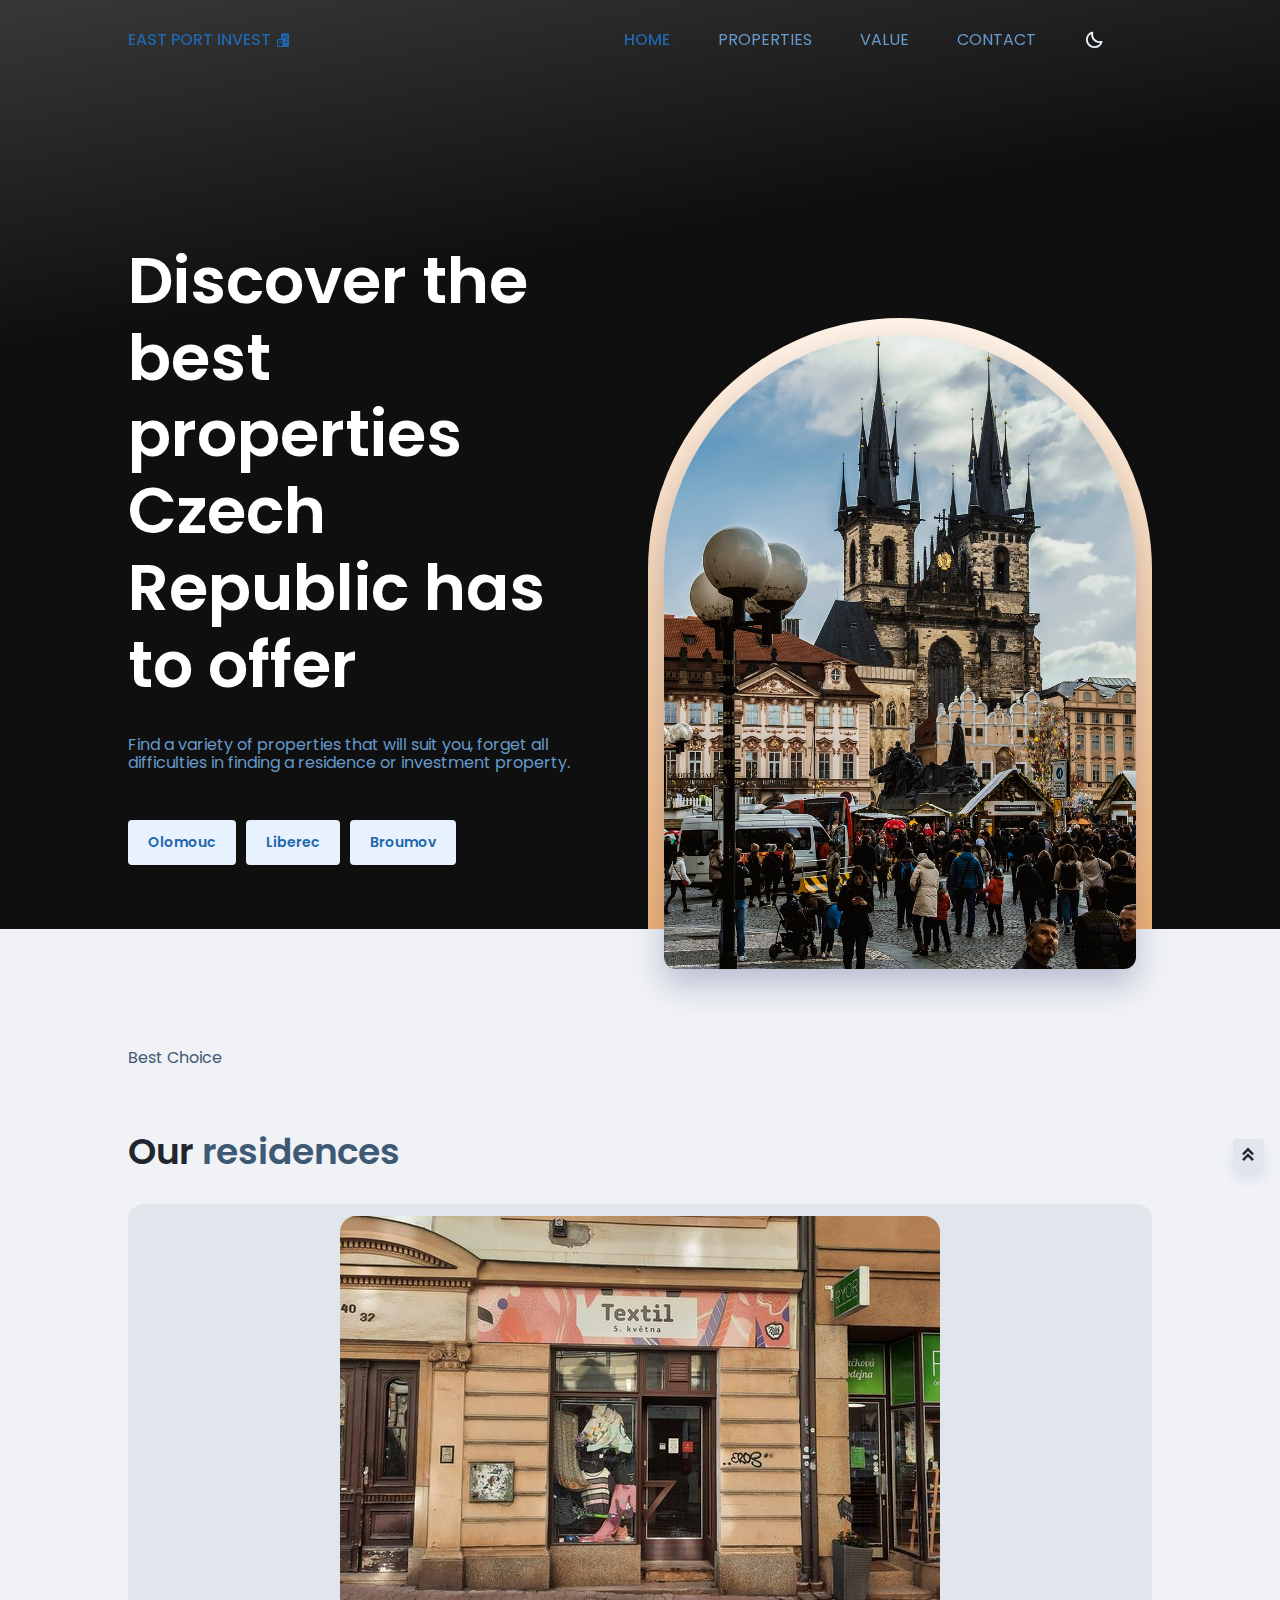
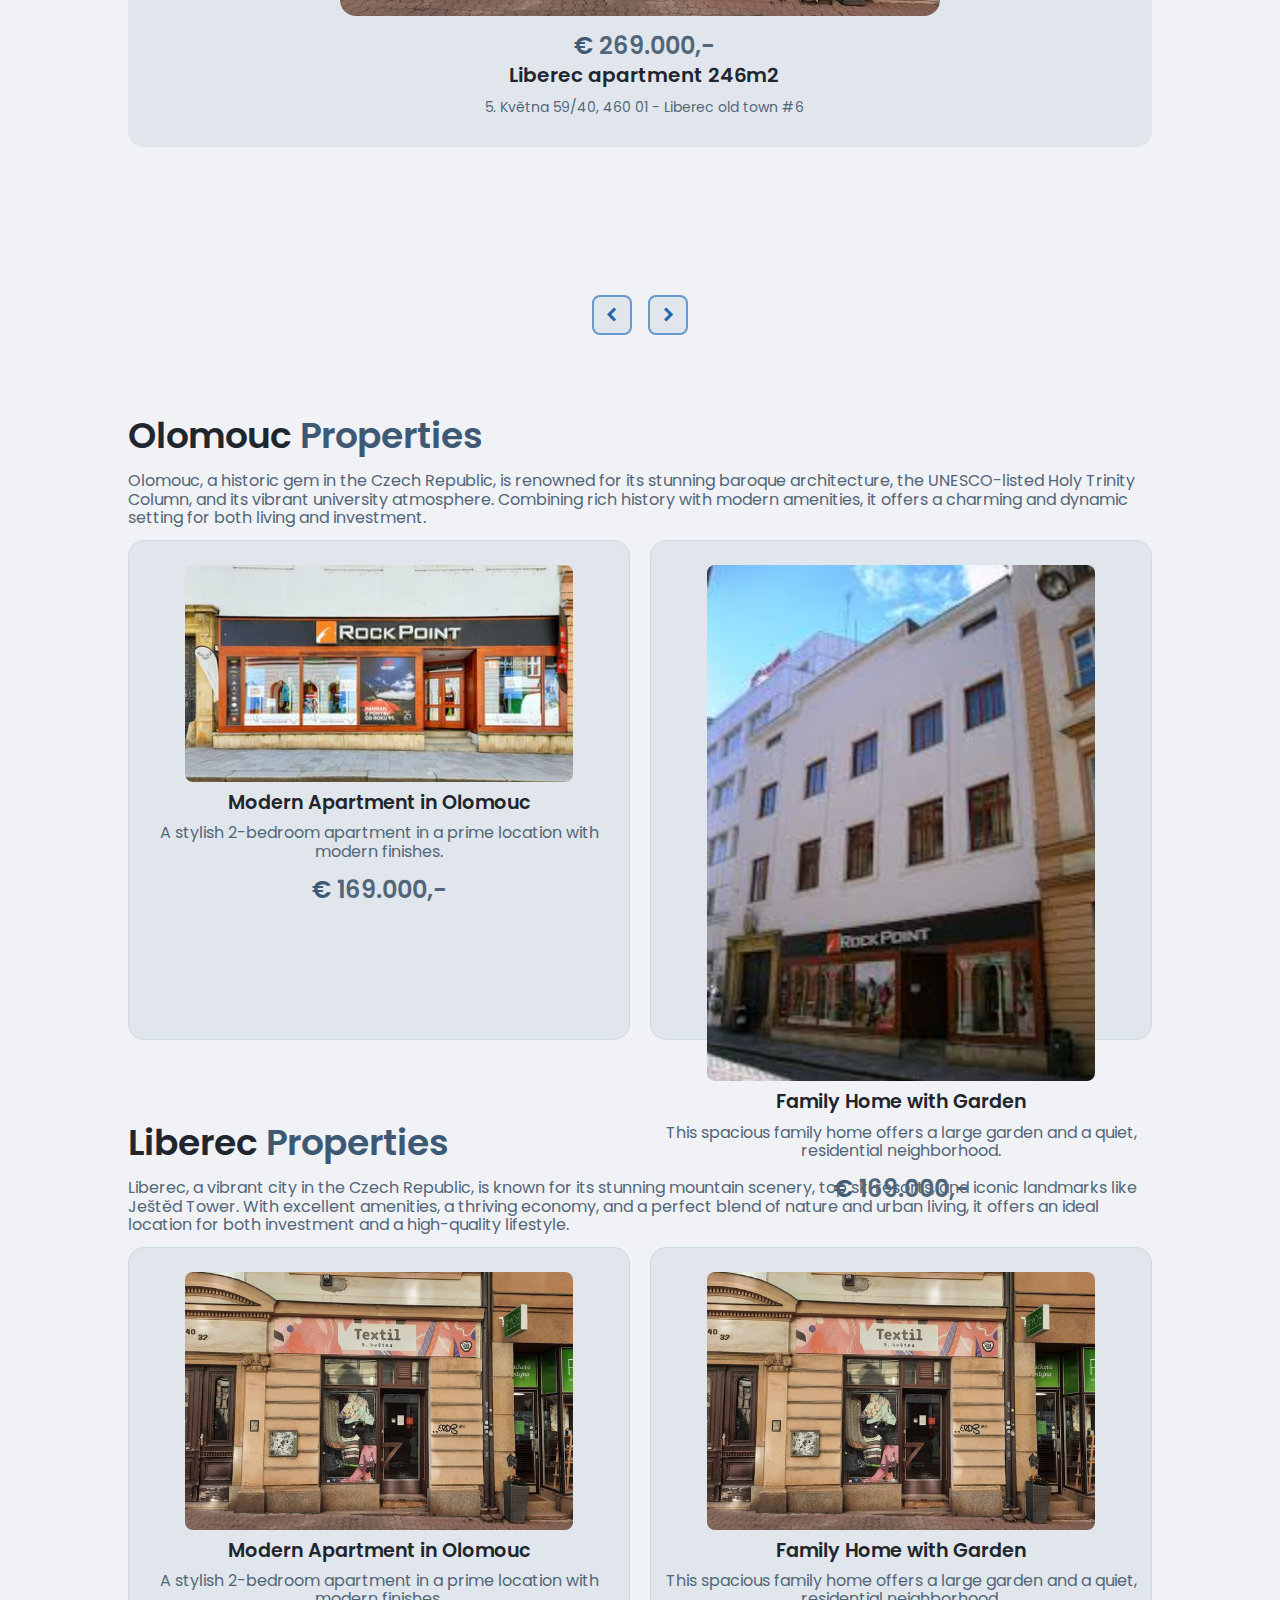
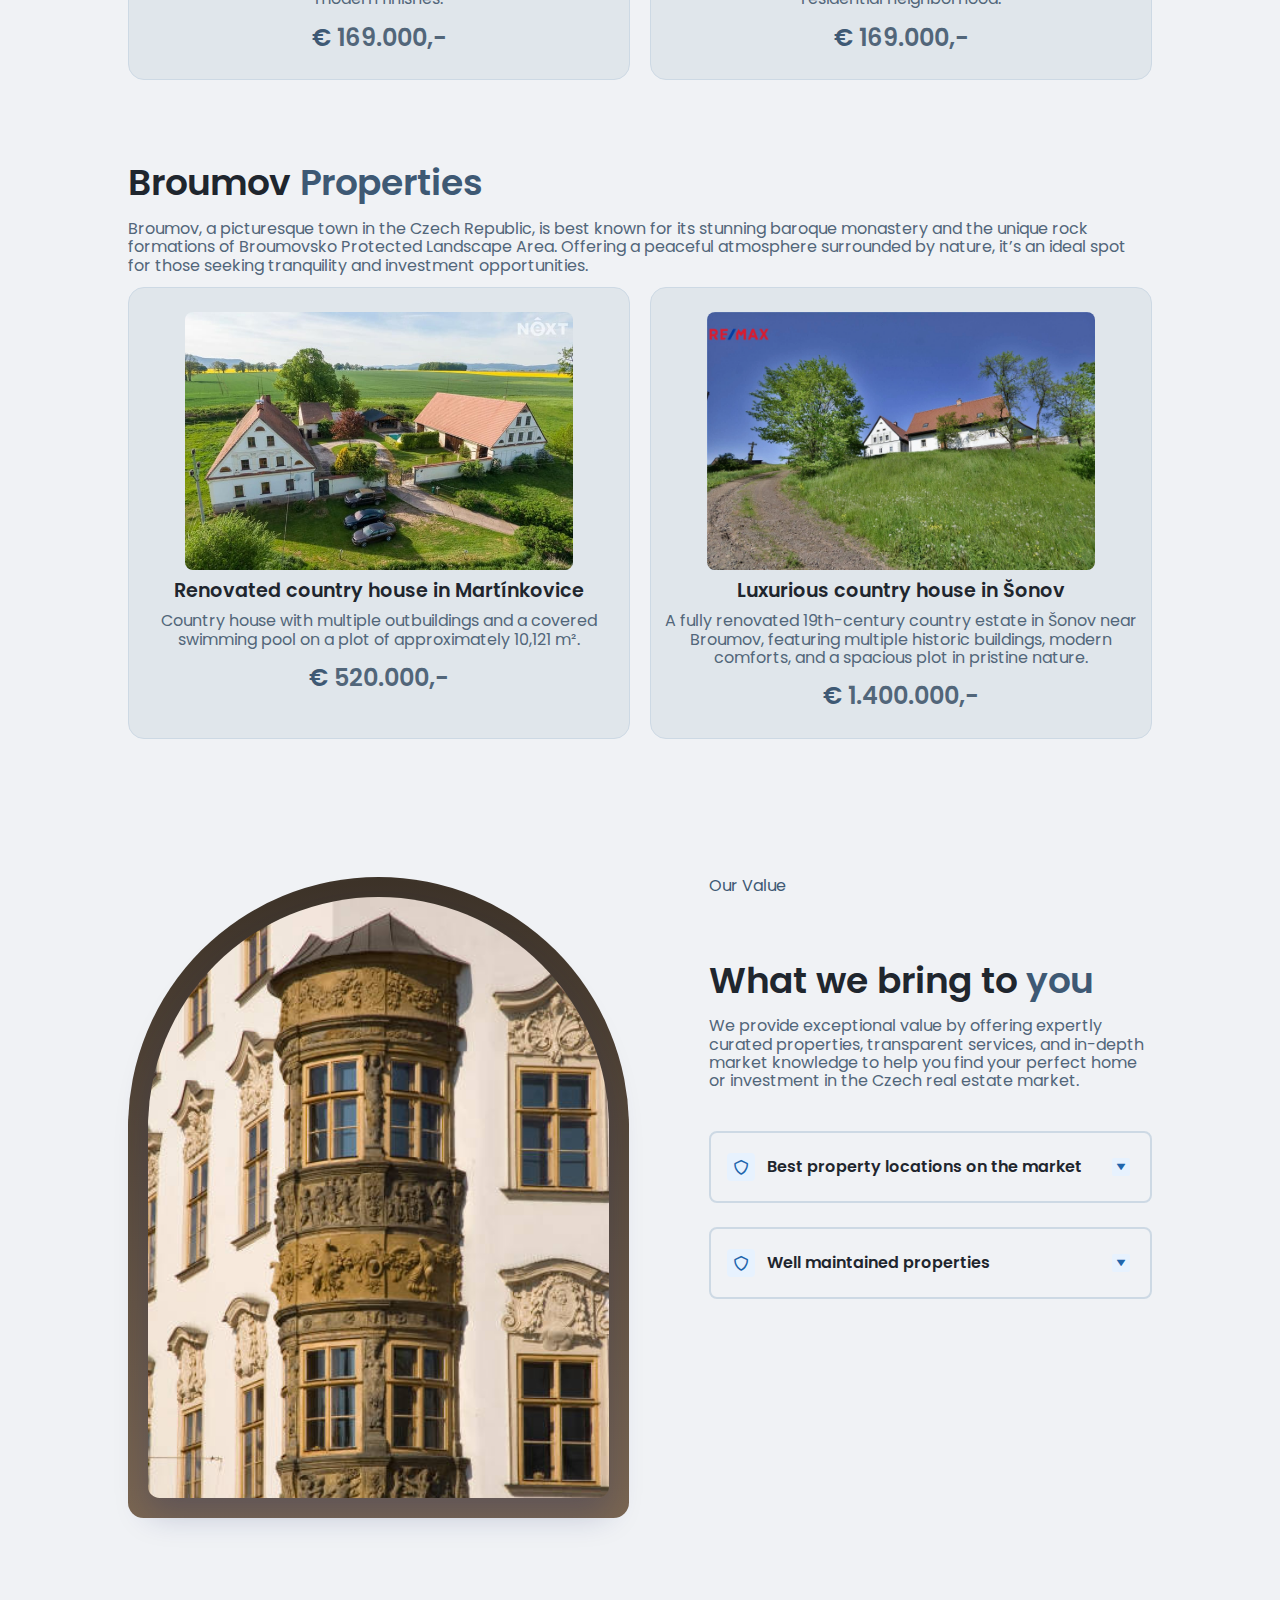
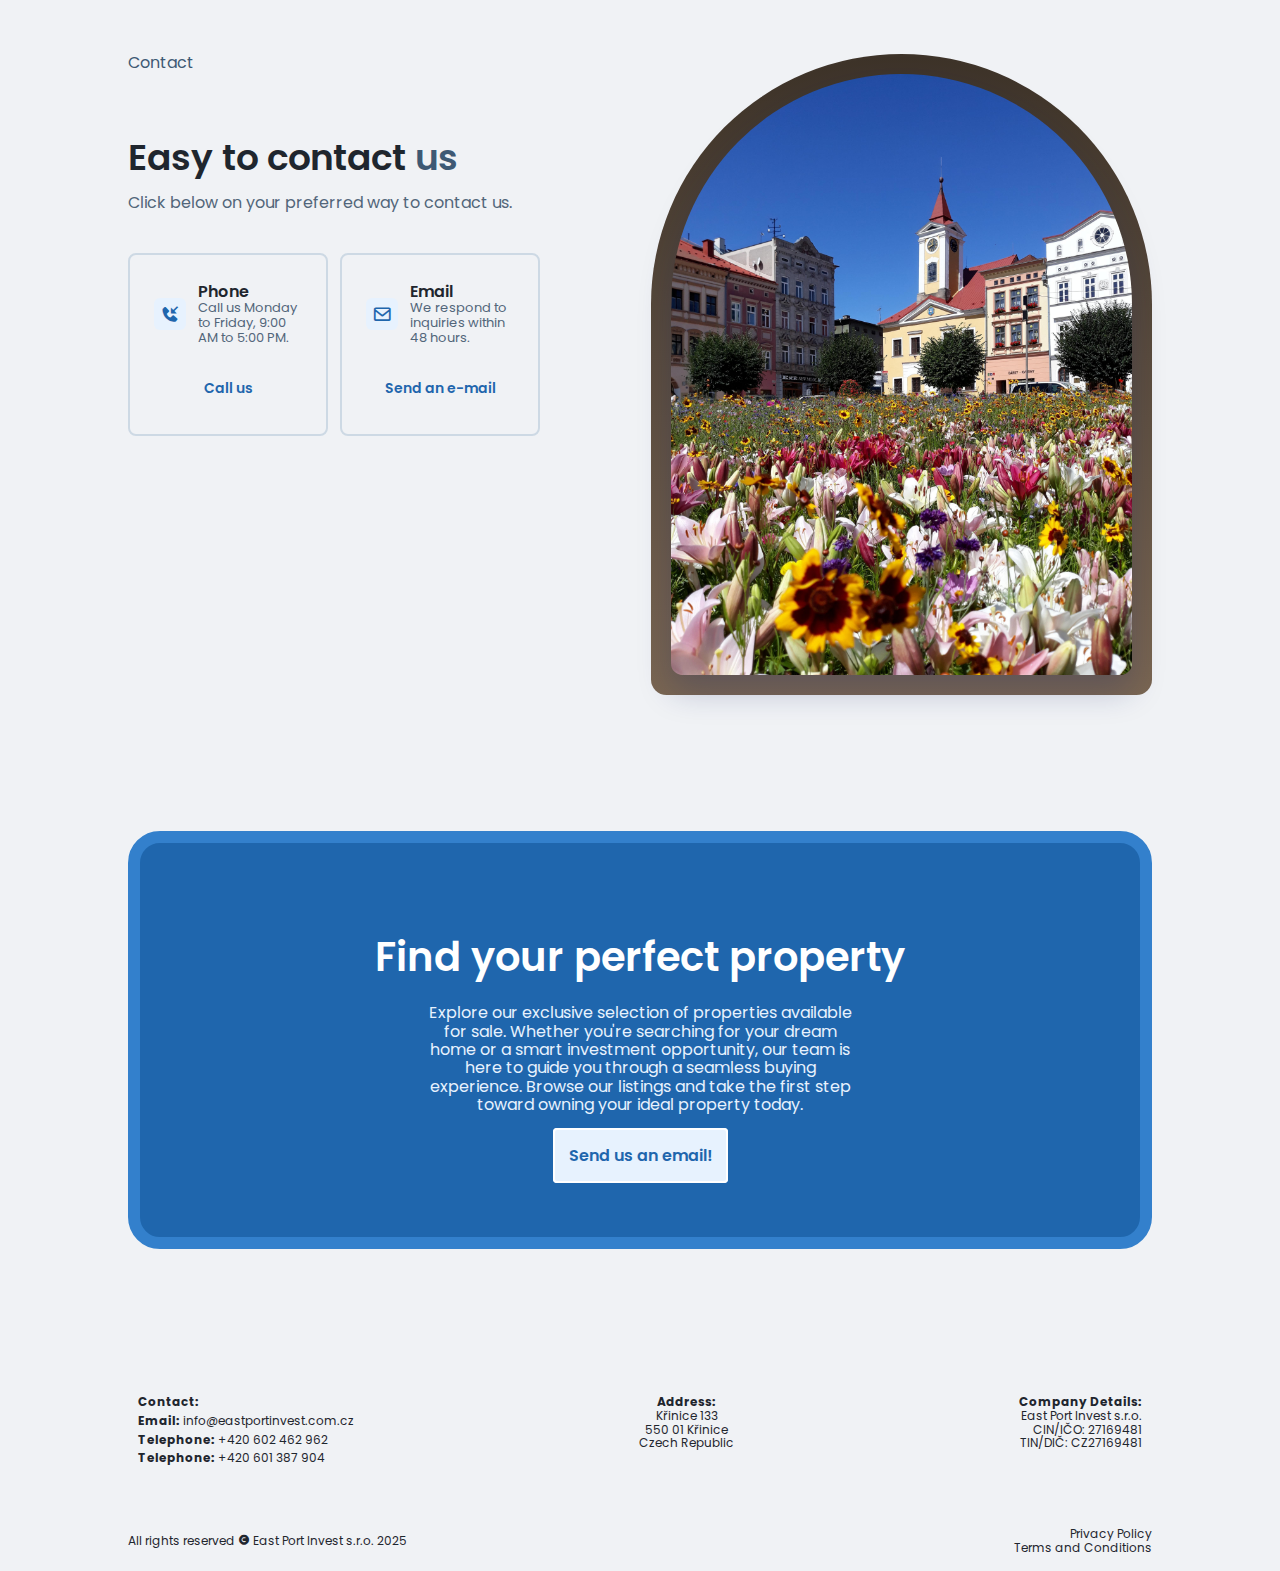
==== commit c8724dca: "Update index.html" ====
--- a/index.html
+++ b/index.html
@@ -301,7 +301,7 @@
                             <h3 class="popular__title">Luxurious country house in Šonov</h3>
                             <p>A fully renovated 19th-century country estate in Šonov near Broumov, featuring multiple historic buildings, modern comforts, and a spacious plot in pristine nature.</p>
                             <h2 class="popular__price">
-                                <span>€</span> 1.000.000,-
+                                <span>€</span> 1.400.000,-
                             </h2>
                         </div>
                     </a>
@@ -419,7 +419,7 @@
                                     </p>
                                 </div>
                             </div>
-                            <a href="tel:+420602462962" class="contact__card-button">Call us</a>
+                            <a href="tel:+420601387904" class="contact__card-button">Call us</a>
                         </div>
                         <div class="contact__card-box">
                             <div class="contact__card-info">
@@ -434,7 +434,7 @@
                                     </p>
                                 </div>
                             </div>
-                                <a href="mailto:kerestesi.strakapoud@seznam.cz" class="contact__card-button">Send an e-mail</a>
+                                <a href="mailto:info@eastportinvest.com" class="contact__card-button">Send an e-mail</a>
                         </div>
                     </div>
                 </div>
@@ -452,7 +452,7 @@
                     Whether you're searching for your dream home or a smart investment opportunity, 
                     our team is here to guide you through a seamless buying experience. 
                     Browse our listings and take the first step toward owning your ideal property today. </p>
-                <a href="mailto:kerestesi.strakapoud@seznam.cz" class="subscribe__button">
+                <a href="mailto:info@eastportinvest.com" class="subscribe__button">
                     Send us an email!
                 </a>
 
@@ -595,7 +595,7 @@
         <!-- Left Column: Contact Info -->
         <div class="footer__left">
             <span class="footer__copy"><strong>Contact:</strong><br>
-            <a href="mailto:info@epi.cz"><strong>Email:</strong> info@epi.cz</a>
+            <a href="mailto:info@epi.cz"><strong>Email:</strong> info@eastportinvest.com.cz</a>
             <a href="tel:+420602462962"><strong>Telephone:</strong> +420 602 462 962</a>
             <a href="tel:+420601387904"><strong>Telephone:</strong> +420 601 387 904</a>
             </span>
@@ -605,7 +605,7 @@
         <div class="footer__center">
             <span class="footer__company"><strong>Address:</strong><br>
                 Křinice 133<br>
-                55001 Křinice<br>
+                550 01 Křinice<br>
                 Czech Republic<br>
             </span>
         </div>
@@ -627,7 +627,7 @@
         </span>
         <div class="footer__legal-links-right">
             <a href="./resources/PDF/Privacy Policy EPI.pdf" target="_blank">Privacy Policy</a> 
-            <a href="./resources/PDF/Terms and Conditions EPI.pdf" target="_blank">Terms and Conditions</a>
+            <a href="./resources/PDF/TermsAndConditions.pdf" target="_blank">Terms and Conditions</a>
         </div>
     </div>
 </footer>
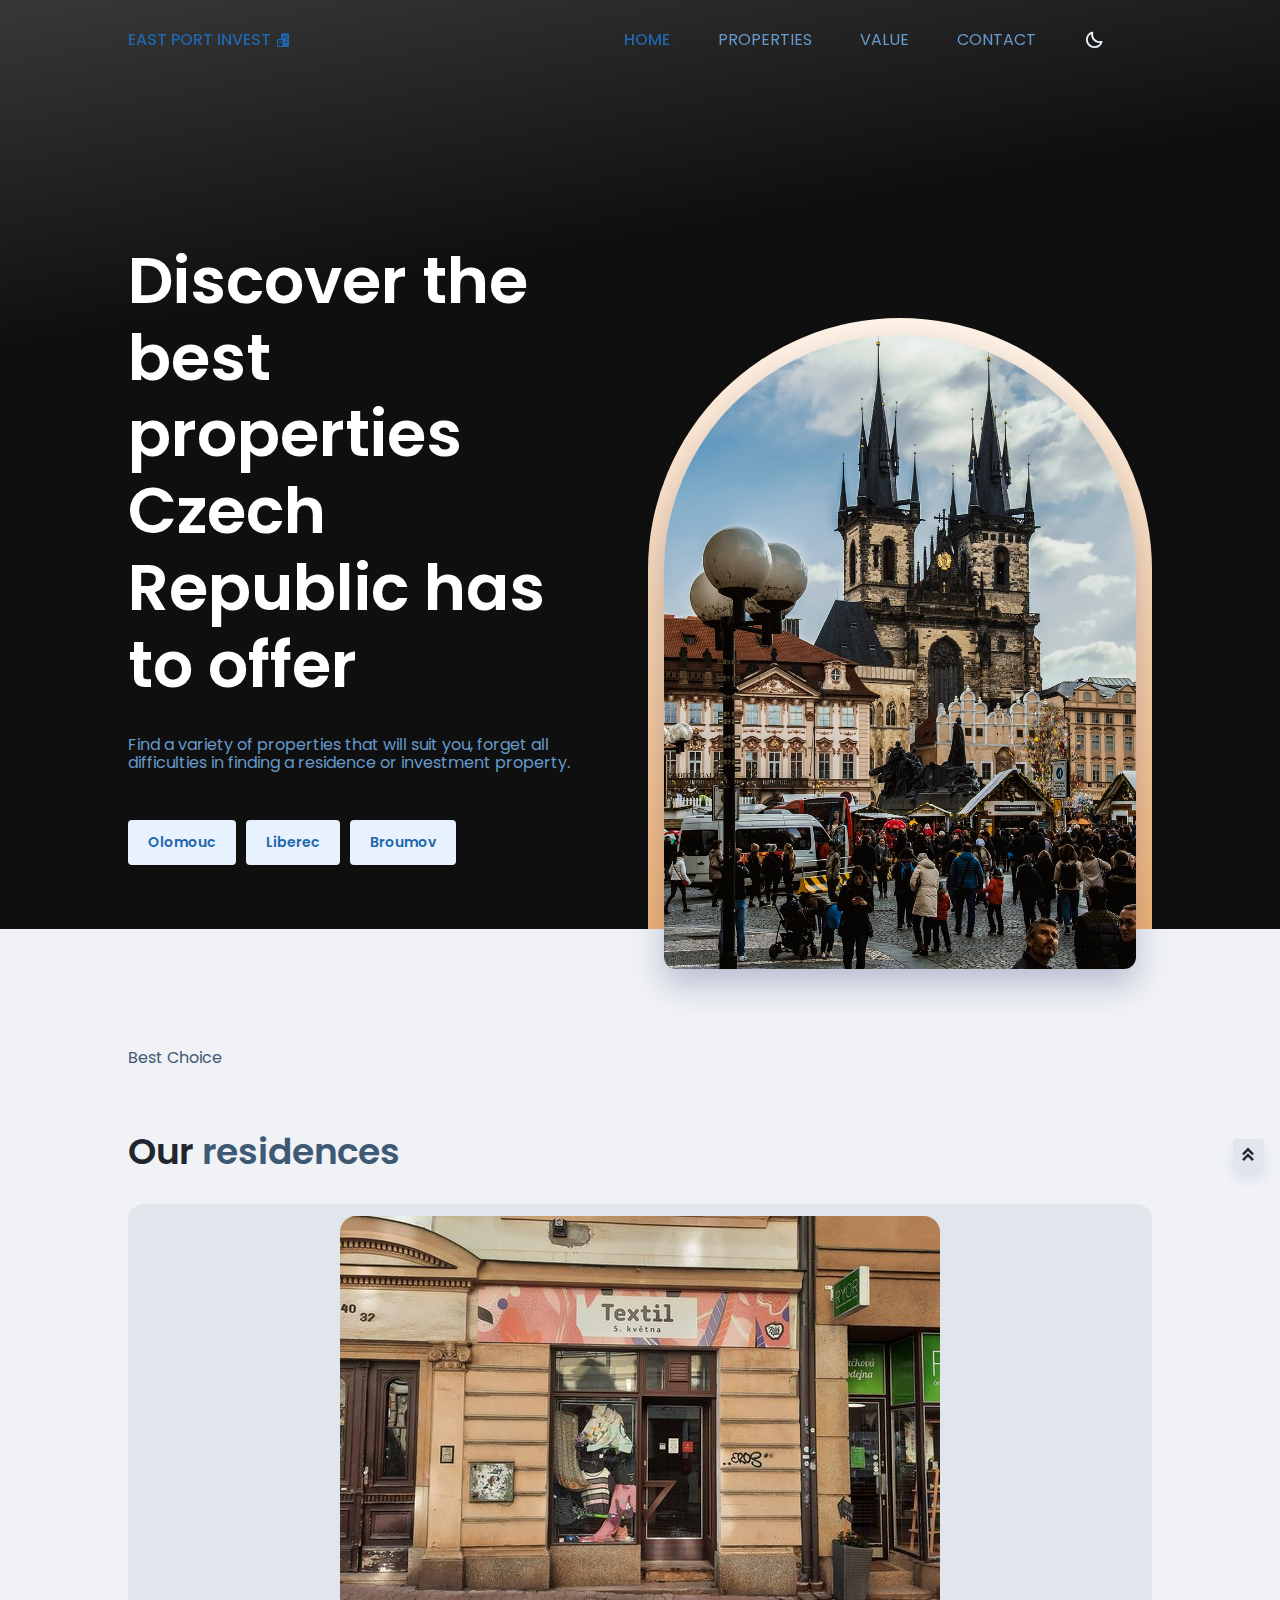
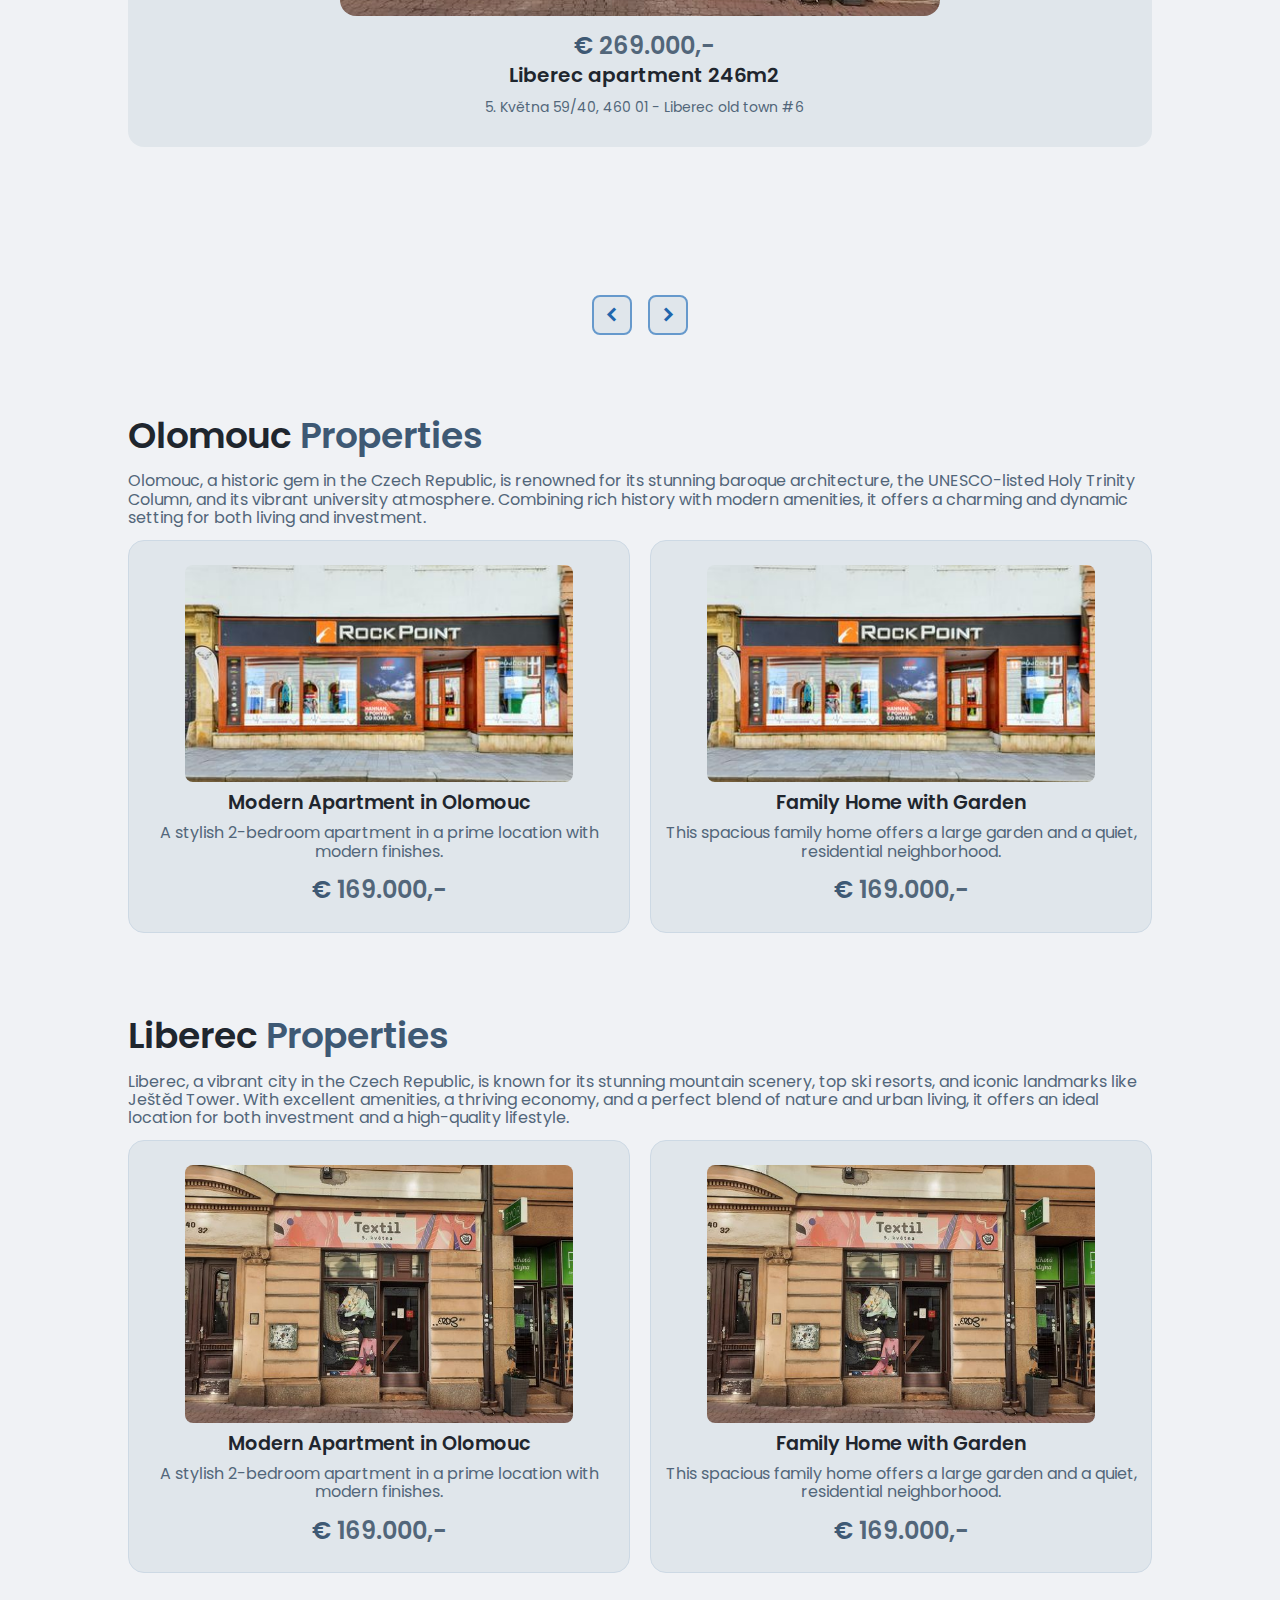
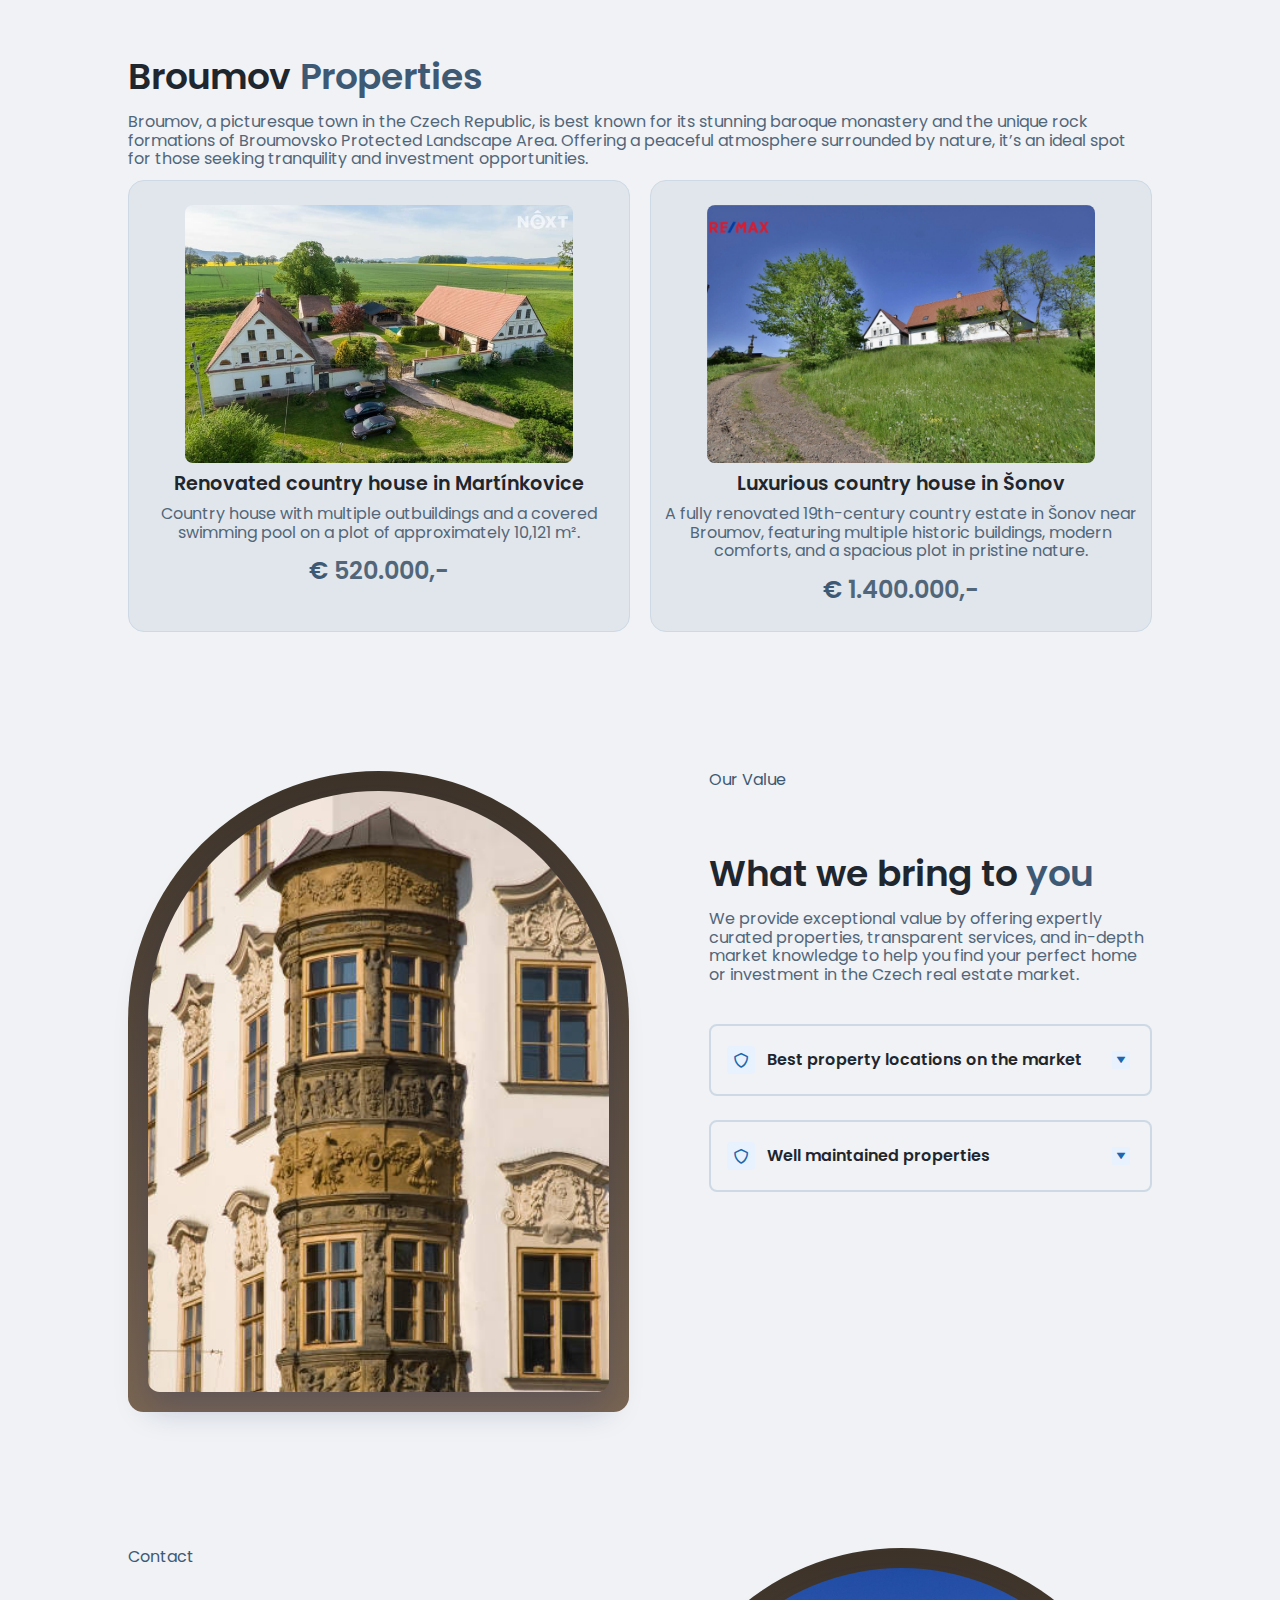
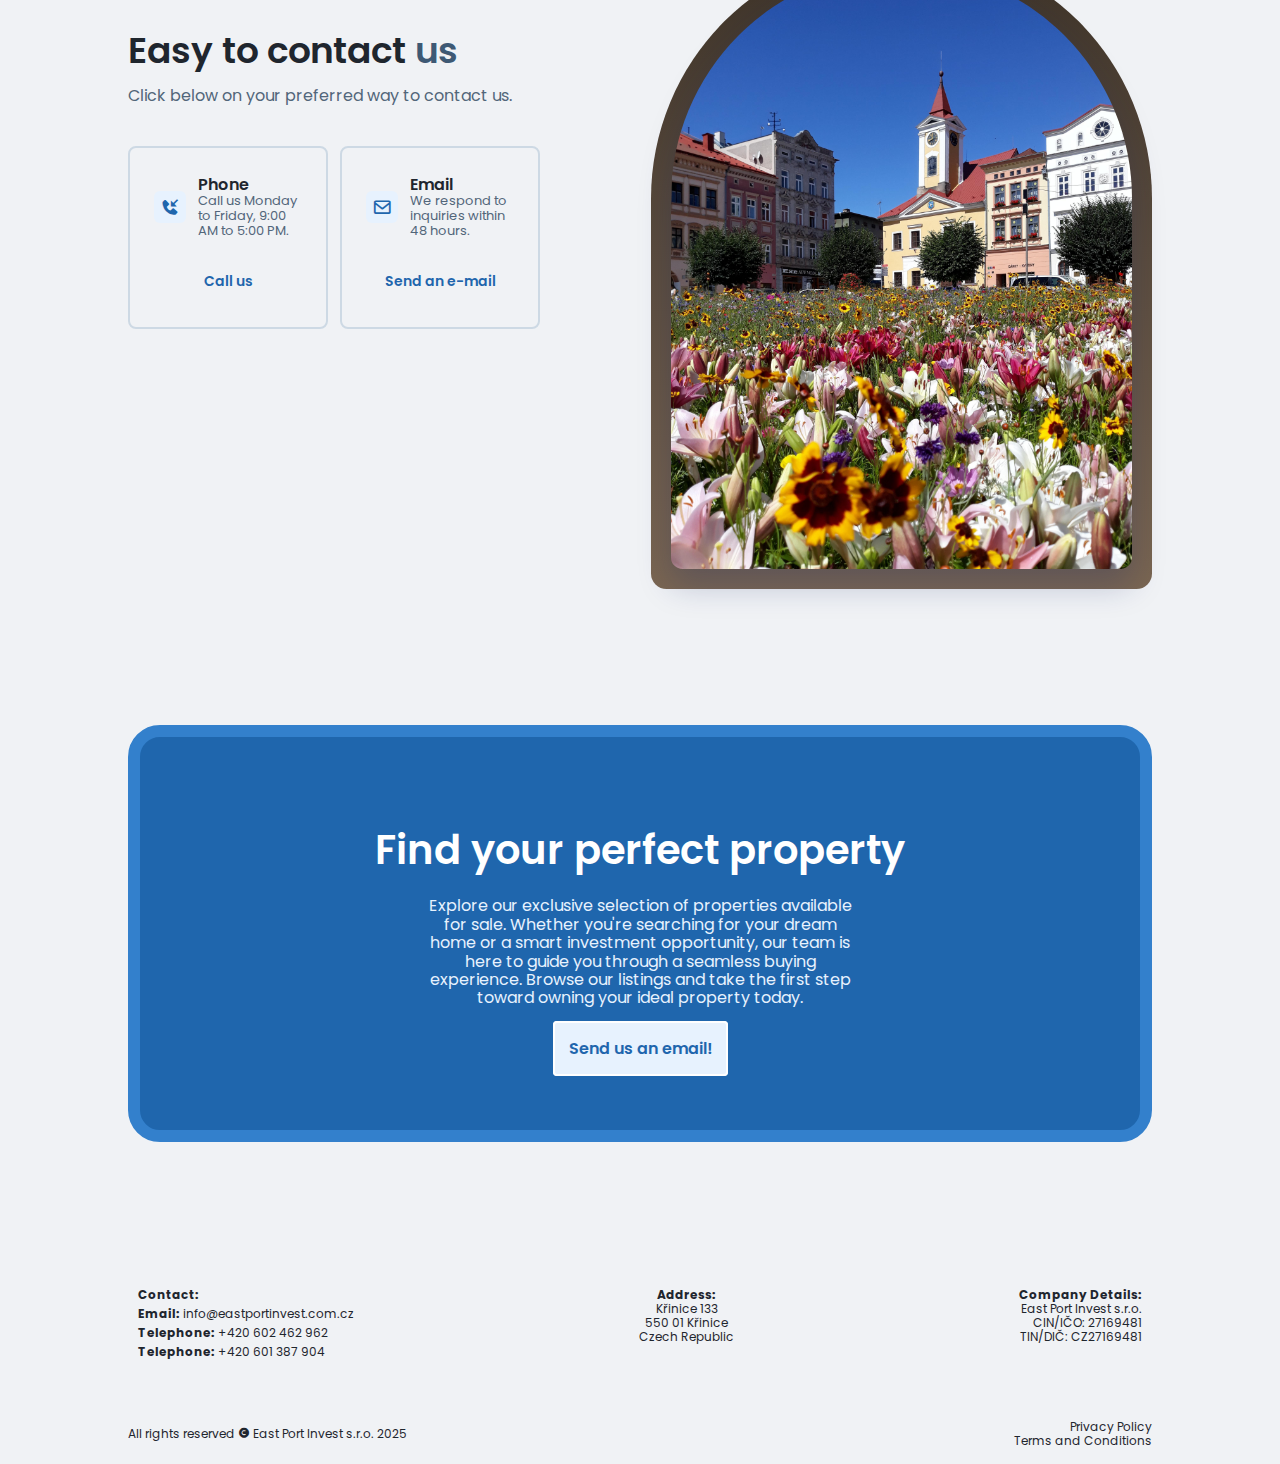
==== commit 752d8be8: "Update index.html" ====
--- a/index.html
+++ b/index.html
@@ -219,7 +219,7 @@
                     </div>
         
                     <div class="property-item">
-                        <img src="resources/images/olomouc aparment.jpg" alt="Property 2">
+                        <img src="resources/images/olomouc store.jpeg" alt="Property 2">
                         <div class="property-info">
                             <h3 class="popular__title">Family Home with Garden</h3>
                             <p>This spacious family home offers a large garden and a quiet, residential neighborhood.</p>
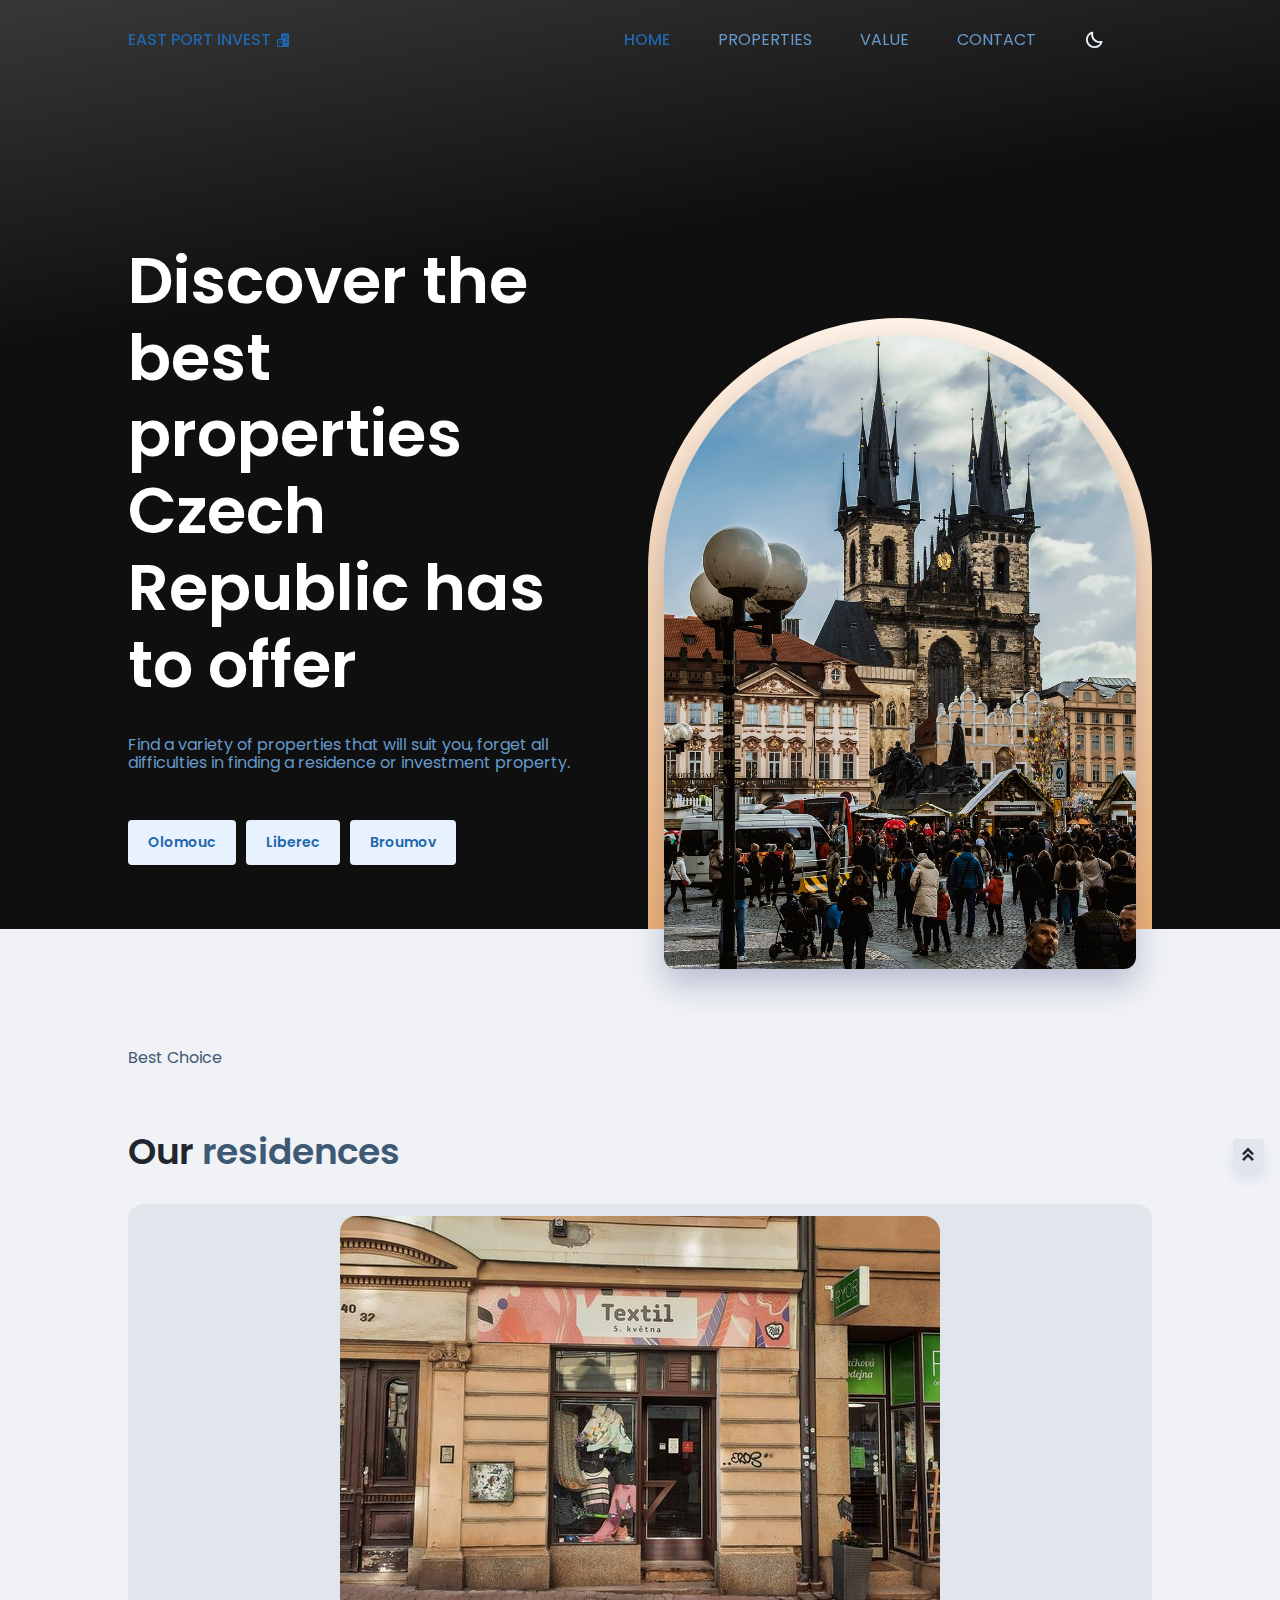
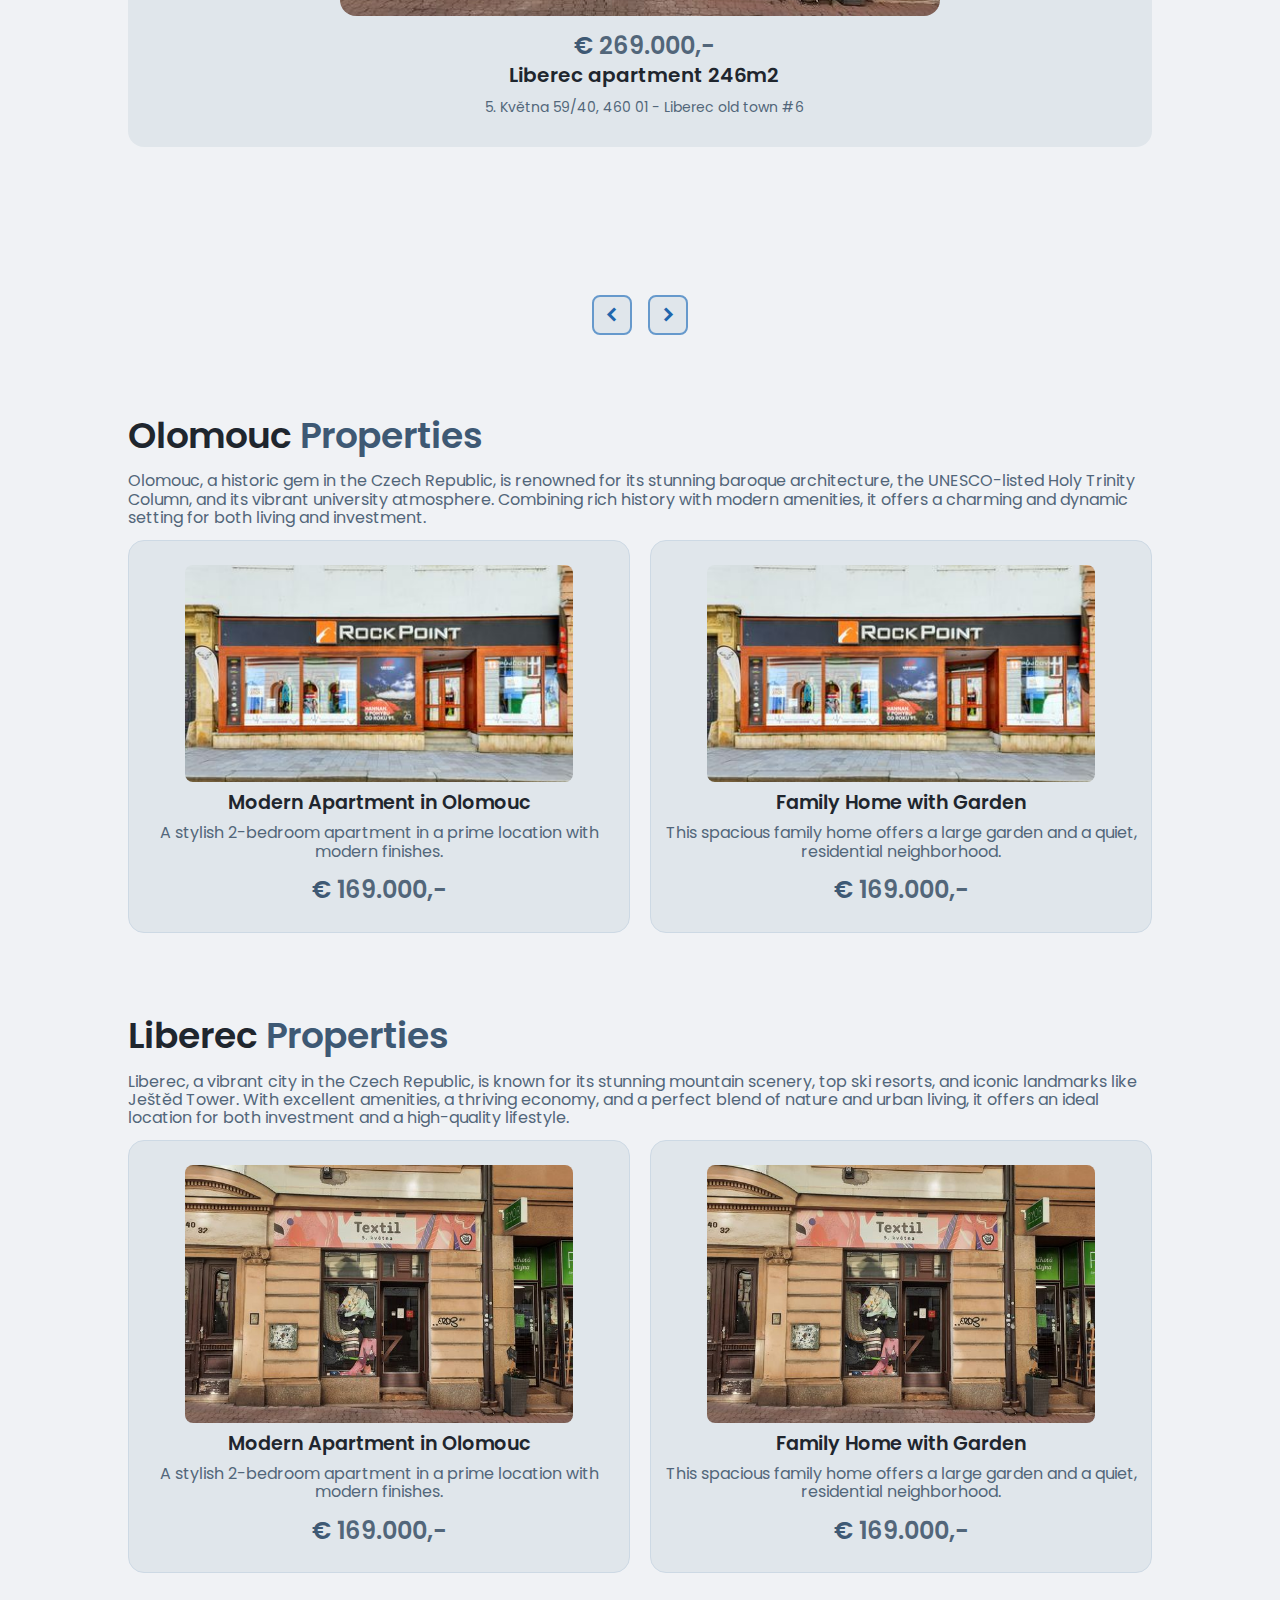
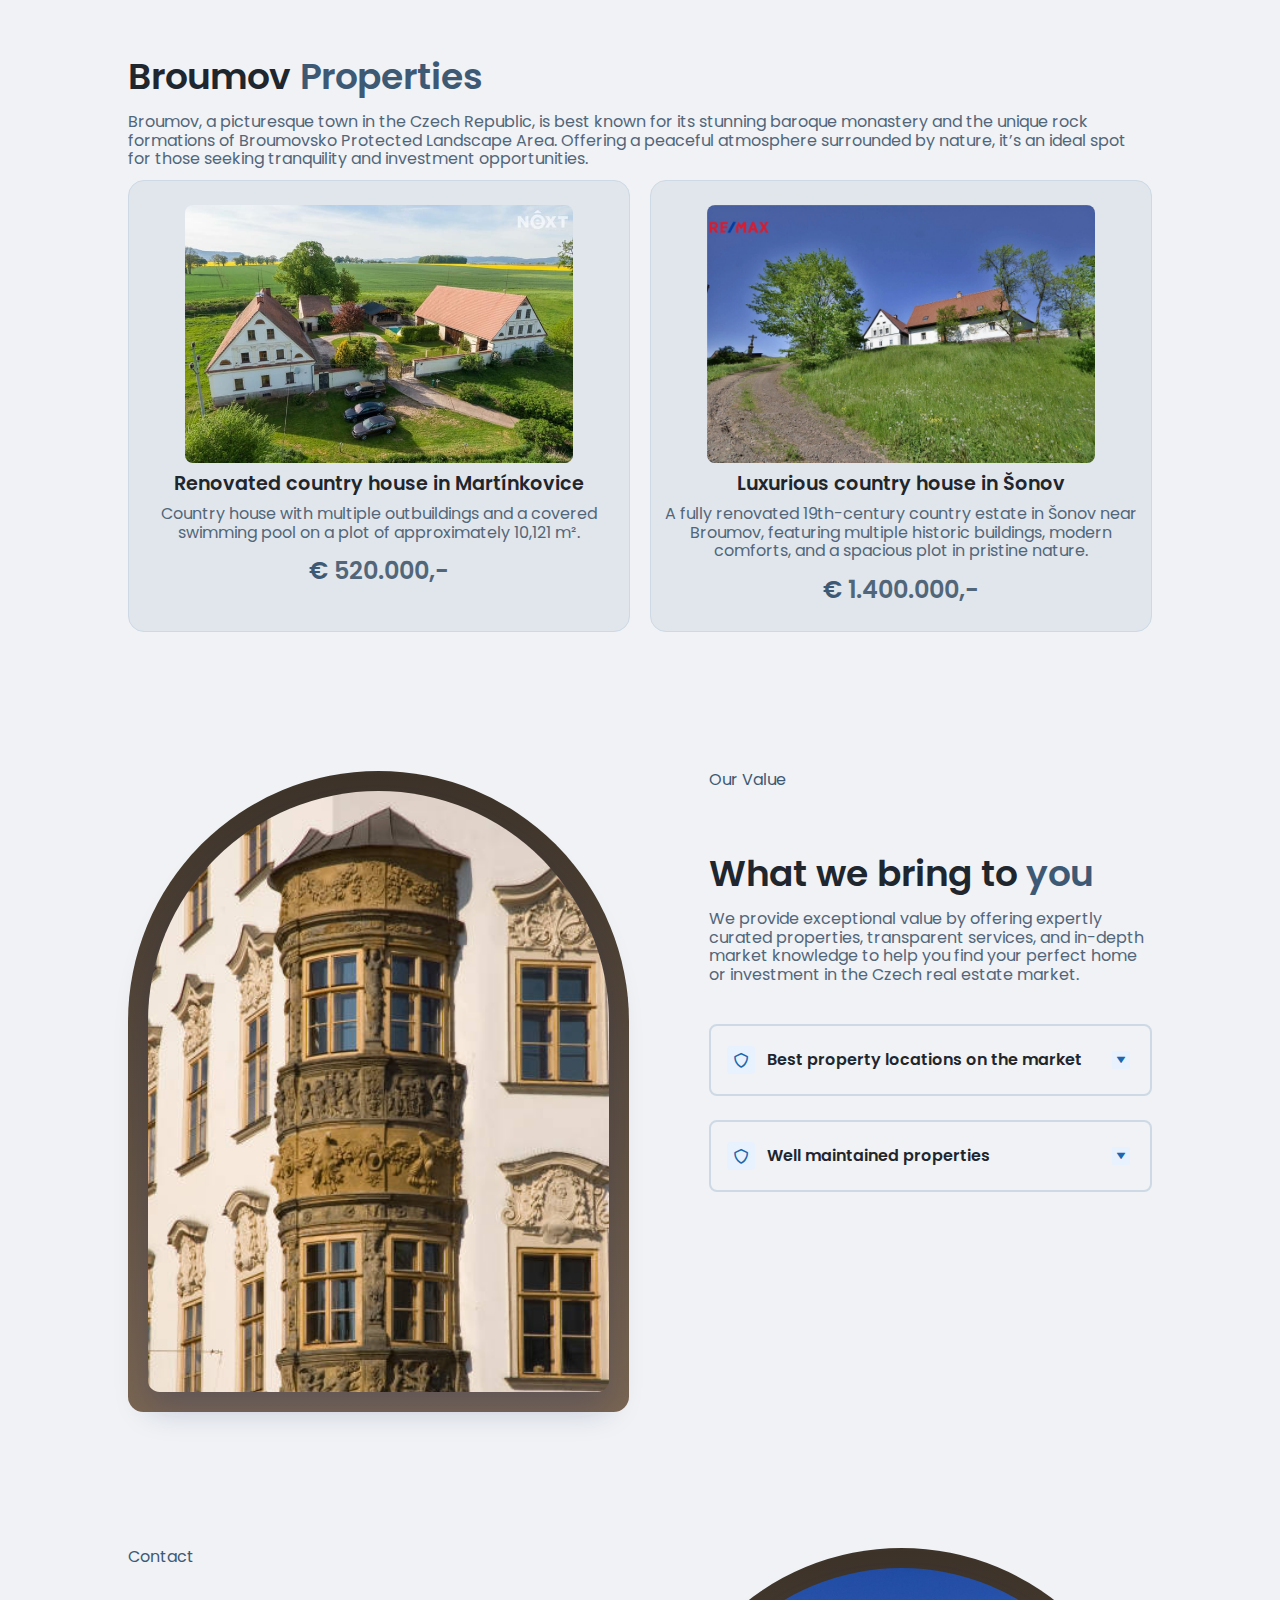
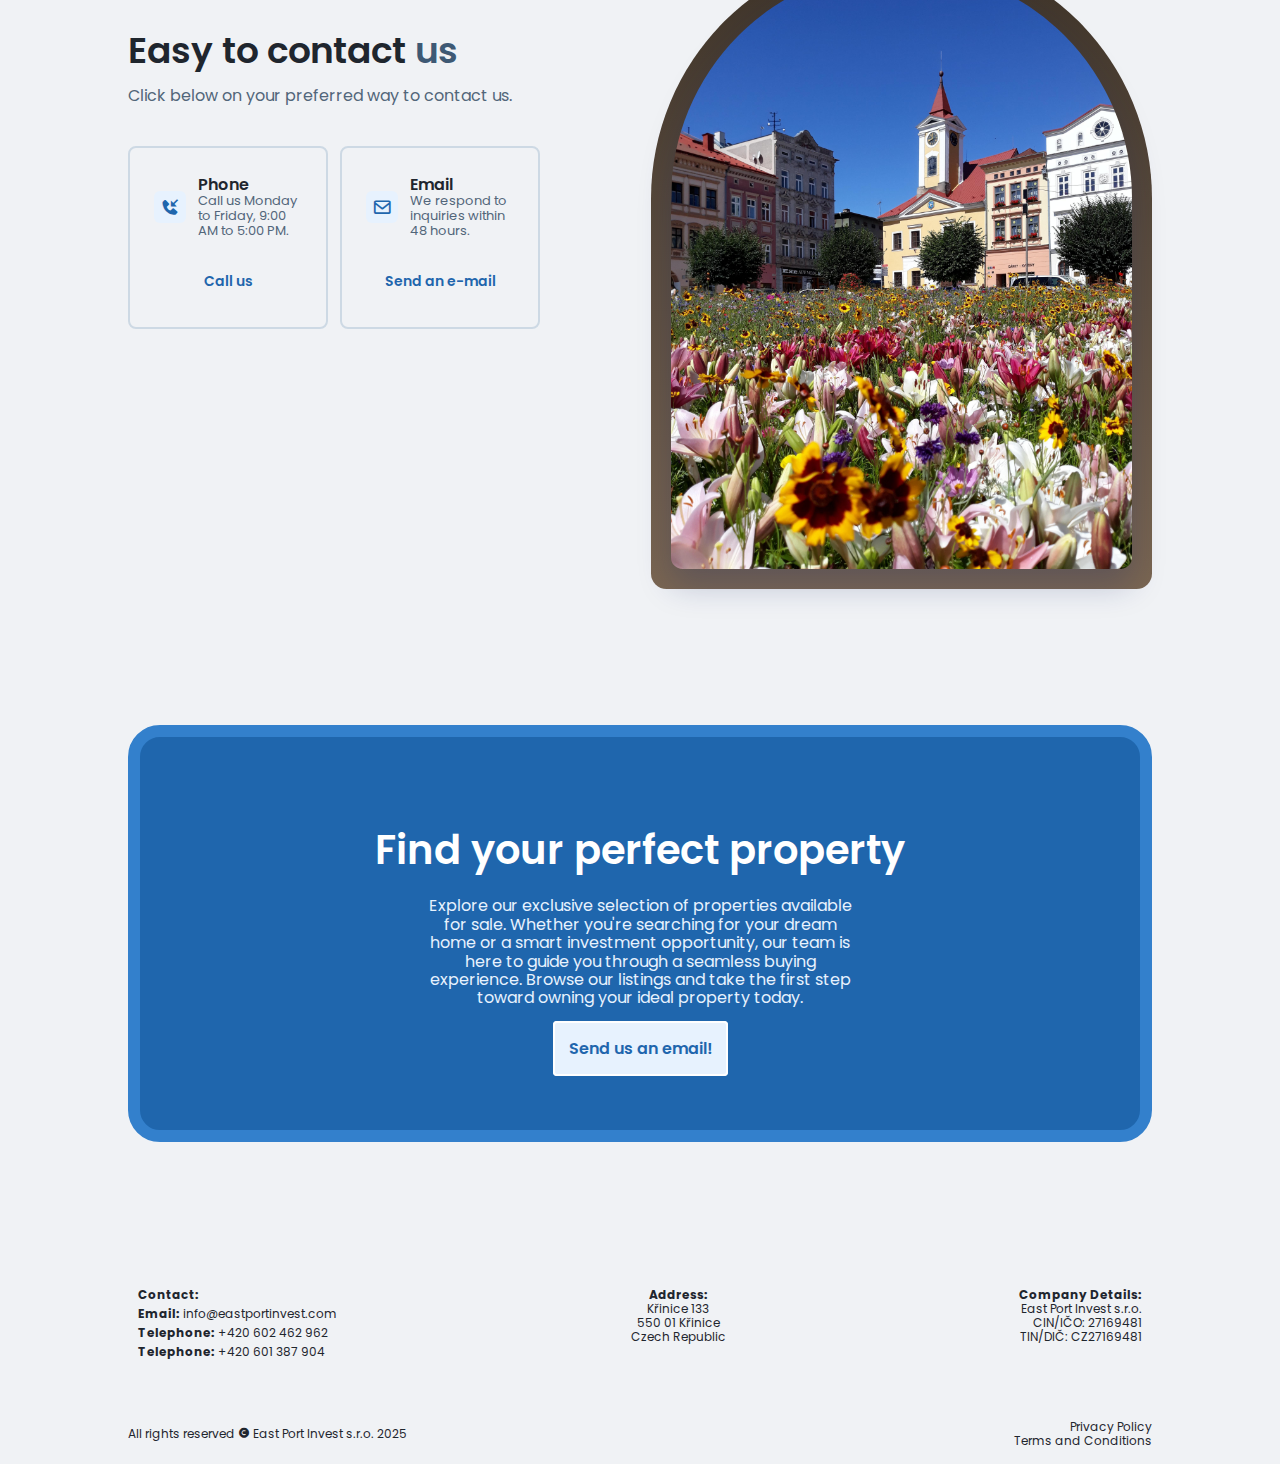
==== commit e03b24d3: "added logo" ====
--- a/index.html
+++ b/index.html
@@ -595,7 +595,7 @@
         <!-- Left Column: Contact Info -->
         <div class="footer__left">
             <span class="footer__copy"><strong>Contact:</strong><br>
-            <a href="mailto:info@epi.cz"><strong>Email:</strong> info@eastportinvest.com.cz</a>
+            <a href="mailto:info@epi.cz"><strong>Email:</strong> info@eastportinvest.com</a>
             <a href="tel:+420602462962"><strong>Telephone:</strong> +420 602 462 962</a>
             <a href="tel:+420601387904"><strong>Telephone:</strong> +420 601 387 904</a>
             </span>
@@ -627,7 +627,7 @@
         </span>
         <div class="footer__legal-links-right">
             <a href="./resources/PDF/Privacy Policy EPI.pdf" target="_blank">Privacy Policy</a> 
-            <a href="./resources/PDF/TermsAndConditions.pdf" target="_blank">Terms and Conditions</a>
+            <a href="./resources/PDF/Terms and Conditions EPI.pdf" target="_blank">Terms and Conditions</a>
         </div>
     </div>
 </footer>
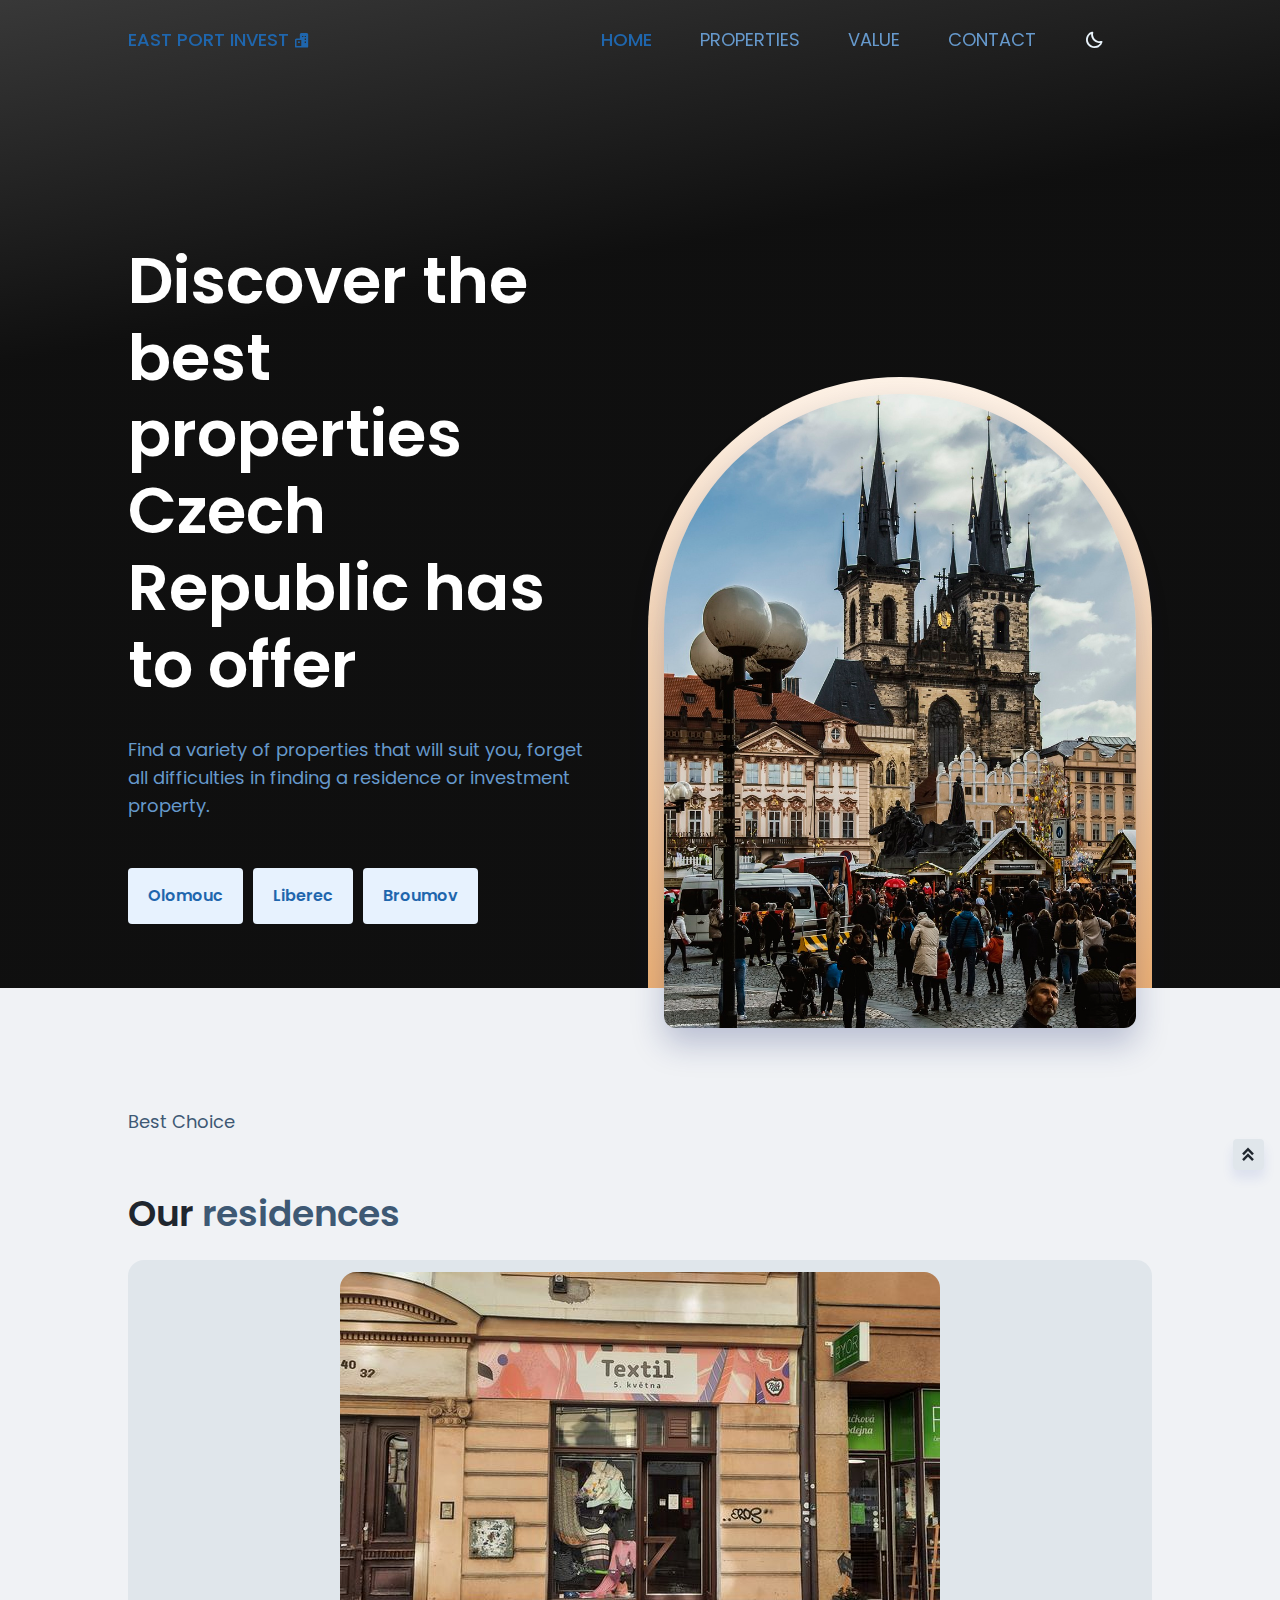
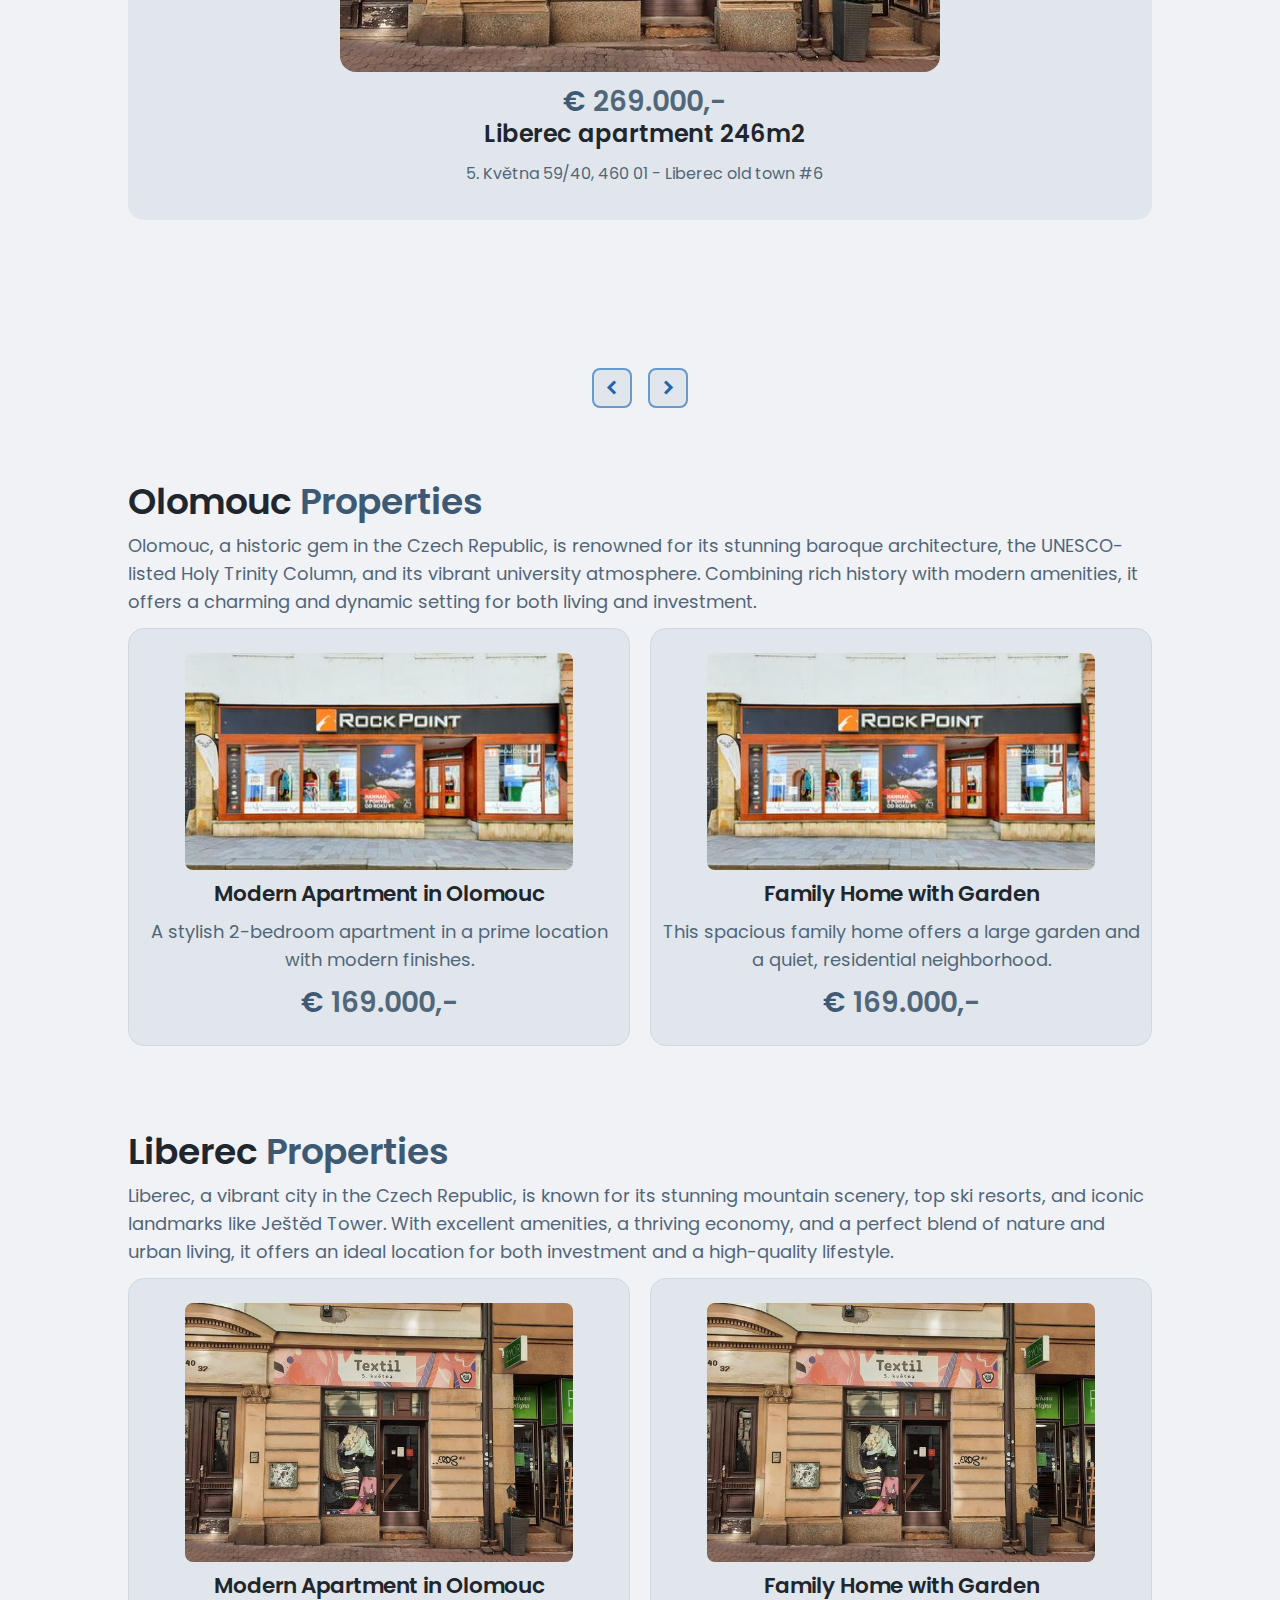
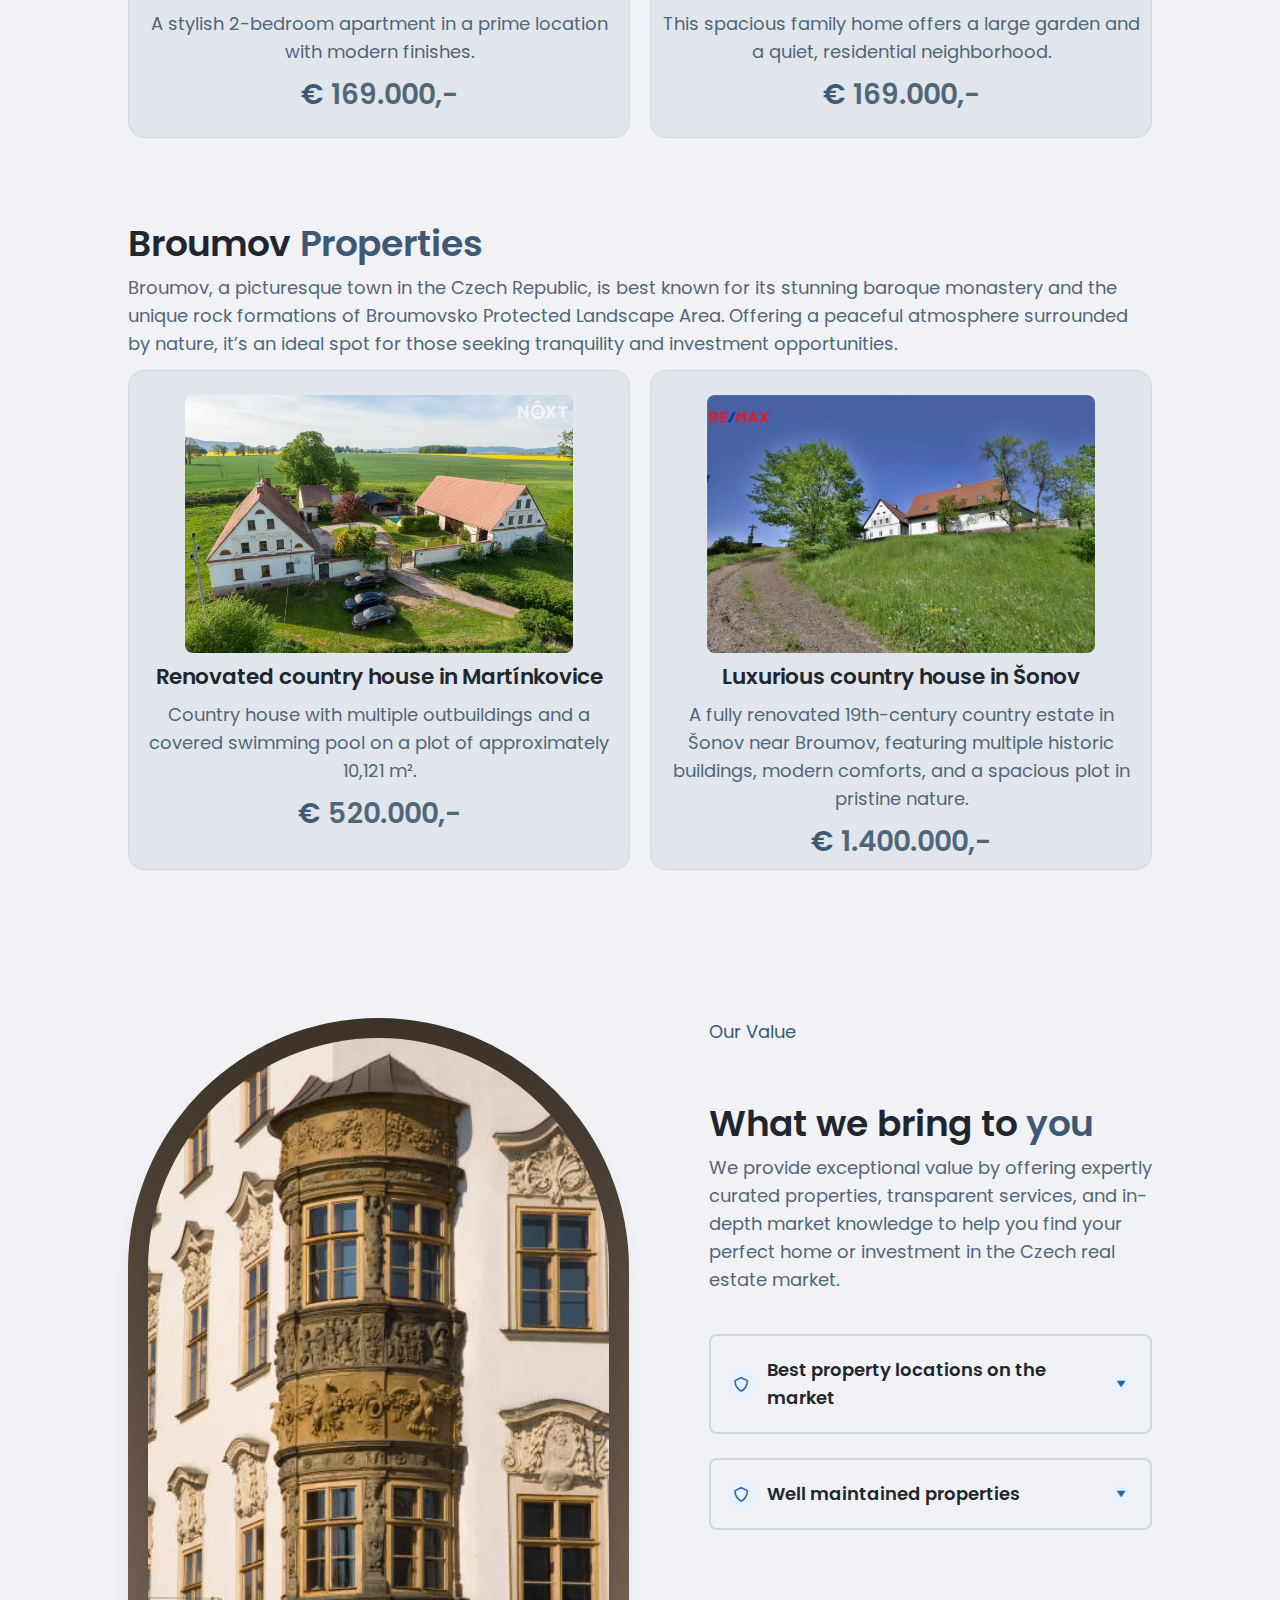
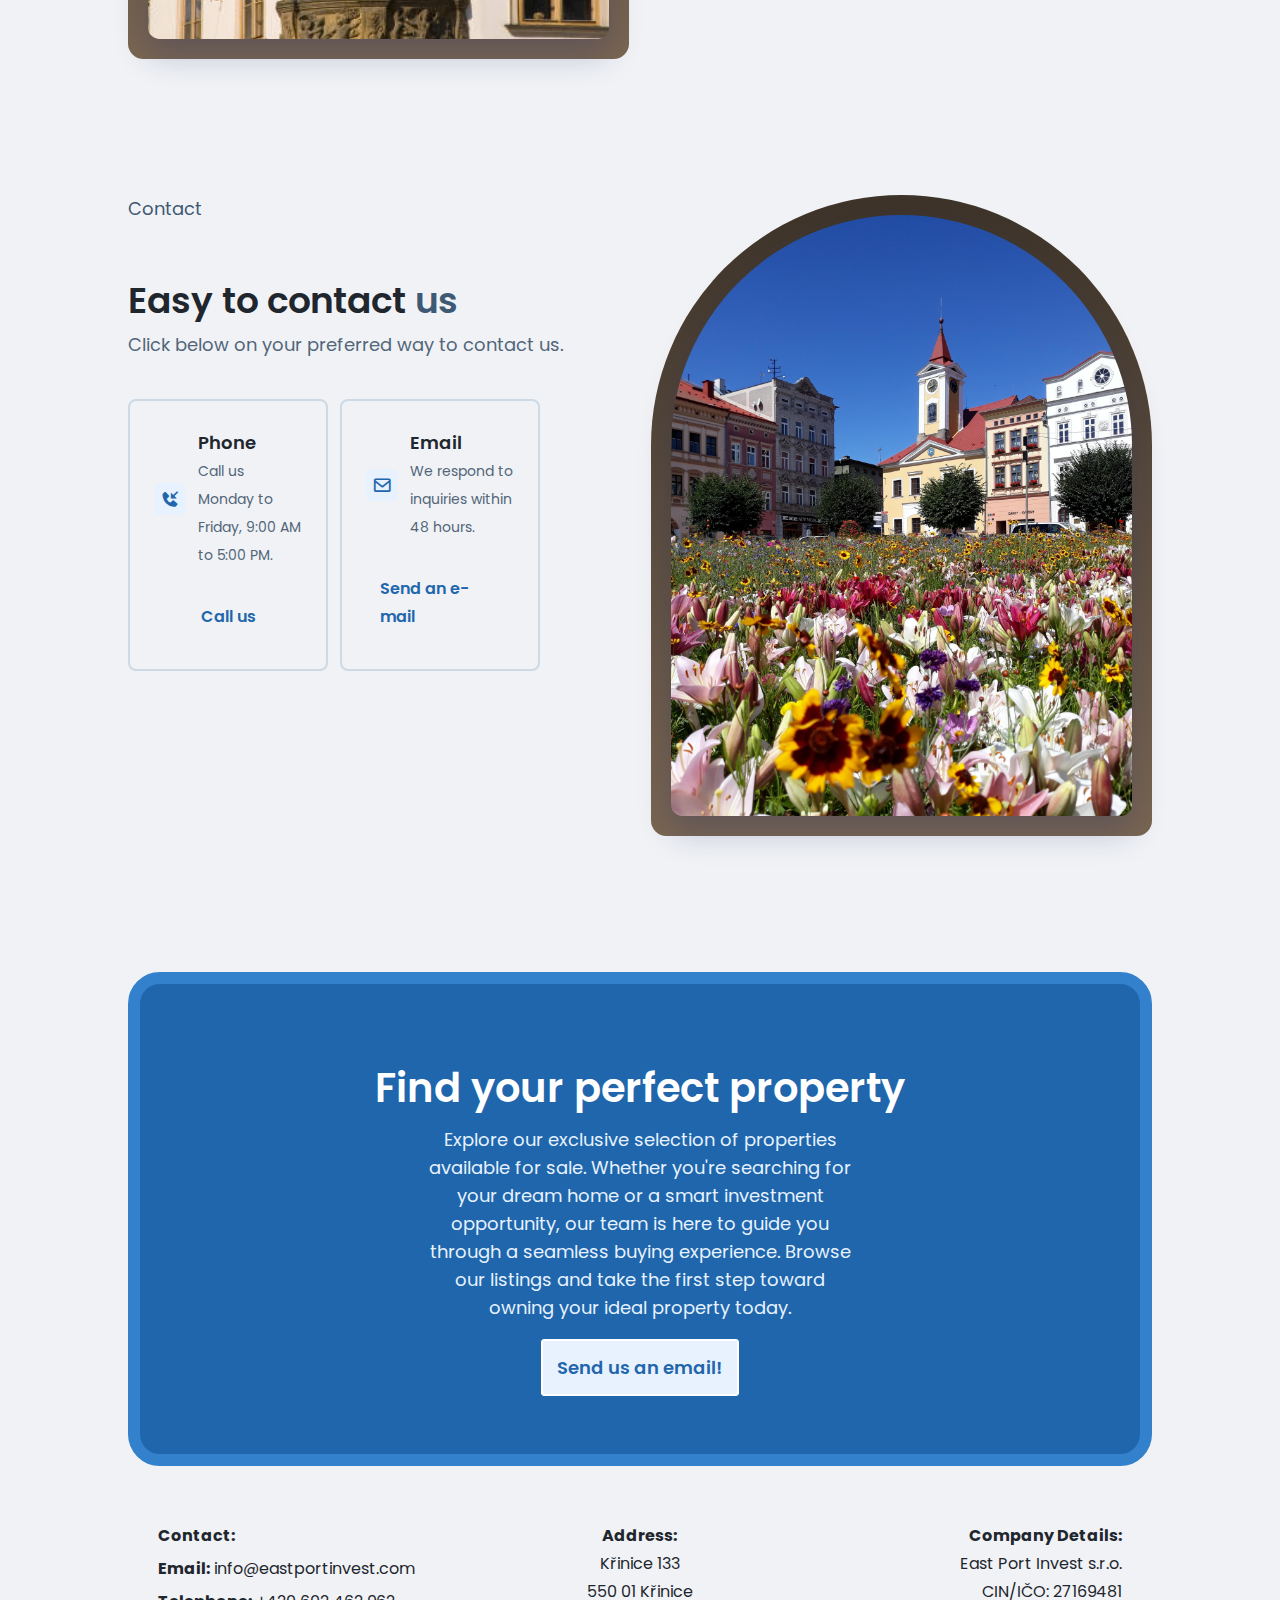
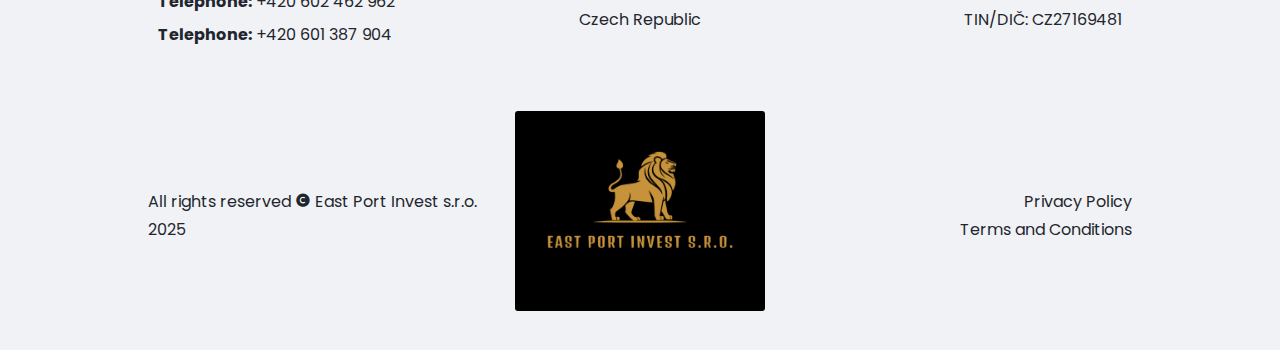
==== commit b0e12529: "added logo in footer" ====
--- a/index.html
+++ b/index.html
@@ -590,7 +590,7 @@
 -->
 
     <!-- Footer Section -->
-<footer class="footer section container">
+<footer class="footer">
     <div class="footer__info">
         <!-- Left Column: Contact Info -->
         <div class="footer__left">
@@ -625,6 +625,12 @@
         <span class="footer__copyright">
             All rights reserved <i class='bx bxs-copyright'></i> East Port Invest s.r.o. 2025
         </span>
+
+            <!-- Logo in the center -->
+    <div class="footer__logo">
+        <img src="./resources/logo/Logo EPI.png" alt="Company Logo">
+    </div>
+
         <div class="footer__legal-links-right">
             <a href="./resources/PDF/Privacy Policy EPI.pdf" target="_blank">Privacy Policy</a> 
             <a href="./resources/PDF/Terms and Conditions EPI.pdf" target="_blank">Terms and Conditions</a>
--- a/resources/CSS/style.css
+++ b/resources/CSS/style.css
@@ -21,13 +21,13 @@
   /*========== Font and typography ==========*/
   /*.5rem = 8px | 1rem = 16px ...*/
   --body-font: 'Poppins', sans-serif;
-  --biggest-font-size: 2.25rem;
-  --h1-font-size: 1.5rem;
-  --h2-font-size: 1.25rem;
-  --h3-font-size: 1rem;
-  --normal-font-size: .938rem;
-  --small-font-size: .813rem;
-  --smaller-font-size: .75rem;
+  --biggest-font-size: 2.5rem;
+  --h1-font-size: 2rem;
+  --h2-font-size: 1.5rem;
+  --h3-font-size: 1.25rem;
+  --normal-font-size: 1rem;
+  --small-font-size: .875rem;
+  --smaller-font-size: .813rem;
 
   /*========== Font weight ==========*/
   --font-medium: 500;
@@ -39,23 +39,37 @@
 }
 
 /* Responsive typography */
+@media screen and (max-width: 768px) {
+  :root {
+    --biggest-font-size: 2rem;
+    --h1-font-size: 1.75rem;
+    --h2-font-size: 1.375rem;
+    --h3-font-size: 1.125rem;
+    --normal-font-size: 1rem;
+    --small-font-size: .875rem;
+    --smaller-font-size: .813rem;
+  }
+}
+
 @media screen and (min-width: 1024px) {
   :root {
     --biggest-font-size: 4rem;
-    --h1-font-size: 2.25rem;
-    --h2-font-size: 1.5rem;
-    --h3-font-size: 1.25rem;
-    --normal-font-size: 1rem;
-    --small-font-size: .875rem;
-    --smaller-font-size: .813rem;
-  }
-}
+    --h1-font-size: 2.5rem;
+    --h2-font-size: 1.75rem;
+    --h3-font-size: 1.5rem;
+    --normal-font-size: 1.125rem;
+    --small-font-size: 1rem;
+    --smaller-font-size: .875rem;
+  }
+}
+
 
 /*=============== BASE ===============*/
 * {
   box-sizing: border-box;
   padding: 0;
   margin: 0;
+  line-height: 1.75rem;
 }
 
 html {
@@ -272,7 +286,7 @@
 }
 
 .nav__logo i {
-  font-size: 1rem;
+  font-size: var(--font-medium);
 }
 
 .nav__logo:hover {
@@ -1048,8 +1062,10 @@
 
 .footer {
   padding: 30px 20px;
-  font-size: 14px;
+  font-size: var(--small-font-size);
   color: var(--title-color);
+  width: 80%;
+  margin: 0 auto;
 }
 
 .footer a {
@@ -1058,11 +1074,10 @@
 }
 
 .footer__info {
-  display: flex;
-  justify-content: space-around;
-  flex-wrap: wrap;
-  font-size: 12px;
+  display: grid; 
+  grid-template-columns: 1fr 1fr 1fr; /* 3 equal-width columns */
   gap: 20px;
+  font-size: var(--small-font-size);
   width: 100%;
 }
 
@@ -1106,10 +1121,10 @@
 
 /* Footer Legal Links */
 .footer__legal-links {
-  display: flex;
-  justify-content: space-between; /* Space out the copyright and links */
-  align-items: center; /* Vertically align the content */
-  font-size: 12px;
+  display: grid; 
+  grid-template-columns: 1fr auto 1fr; /* 3 columns: left (copyright), center (logo), right (links) */
+  align-items: center; /* Vertically align all content */
+  font-size: var(--small-font-size);
   width: 100%;
   margin-top: 10px;
 }
@@ -1118,8 +1133,18 @@
   text-align: left; /* Align the copyright to the left */
 }
 
+.footer__logo {
+  justify-self: center; /* Center the logo in the middle column */
+}
+
+.footer__logo img {
+height: 200px; /* Logo size stays the same */
+width: auto;
+border-radius: 3px;
+}
+
 .footer__legal-links-right {
-  text-align: right; /* Align the legal links to the right */
+  text-align: right; 
 }
 
 .footer__legal-links a {
@@ -1135,9 +1160,7 @@
 /* Media query for smaller screens */
 @media (max-width: 768px) {
   .footer__info {
-      flex-direction: column;
-      align-items: center;
-      justify-content: center;
+      grid-template-columns: 1fr; /* Stack all columns in a single row */
       gap: 15px; /* Adjusted gap between sections */
   }
 
@@ -1148,12 +1171,17 @@
       text-align: center; /* Ensures all text is centered on mobile devices */
   }
 
-  .footer__left {
-      margin-bottom: 15px;
-  }
-
-  .footer__center {
-      margin-bottom: 15px; /* Adds spacing between the center and right sections */
+  .footer__legal-links {
+      grid-template-columns: 1fr; /* Stack the legal links in a single column */
+      text-align: center; /* Center the legal links */
+  }
+
+  .footer__copyright, .footer__legal-links-right {
+      text-align: center;
+  }
+
+  .footer__logo {
+      margin: 10px 0;
   }
 }
 /*=============== SCROLL BAR ===============*/
